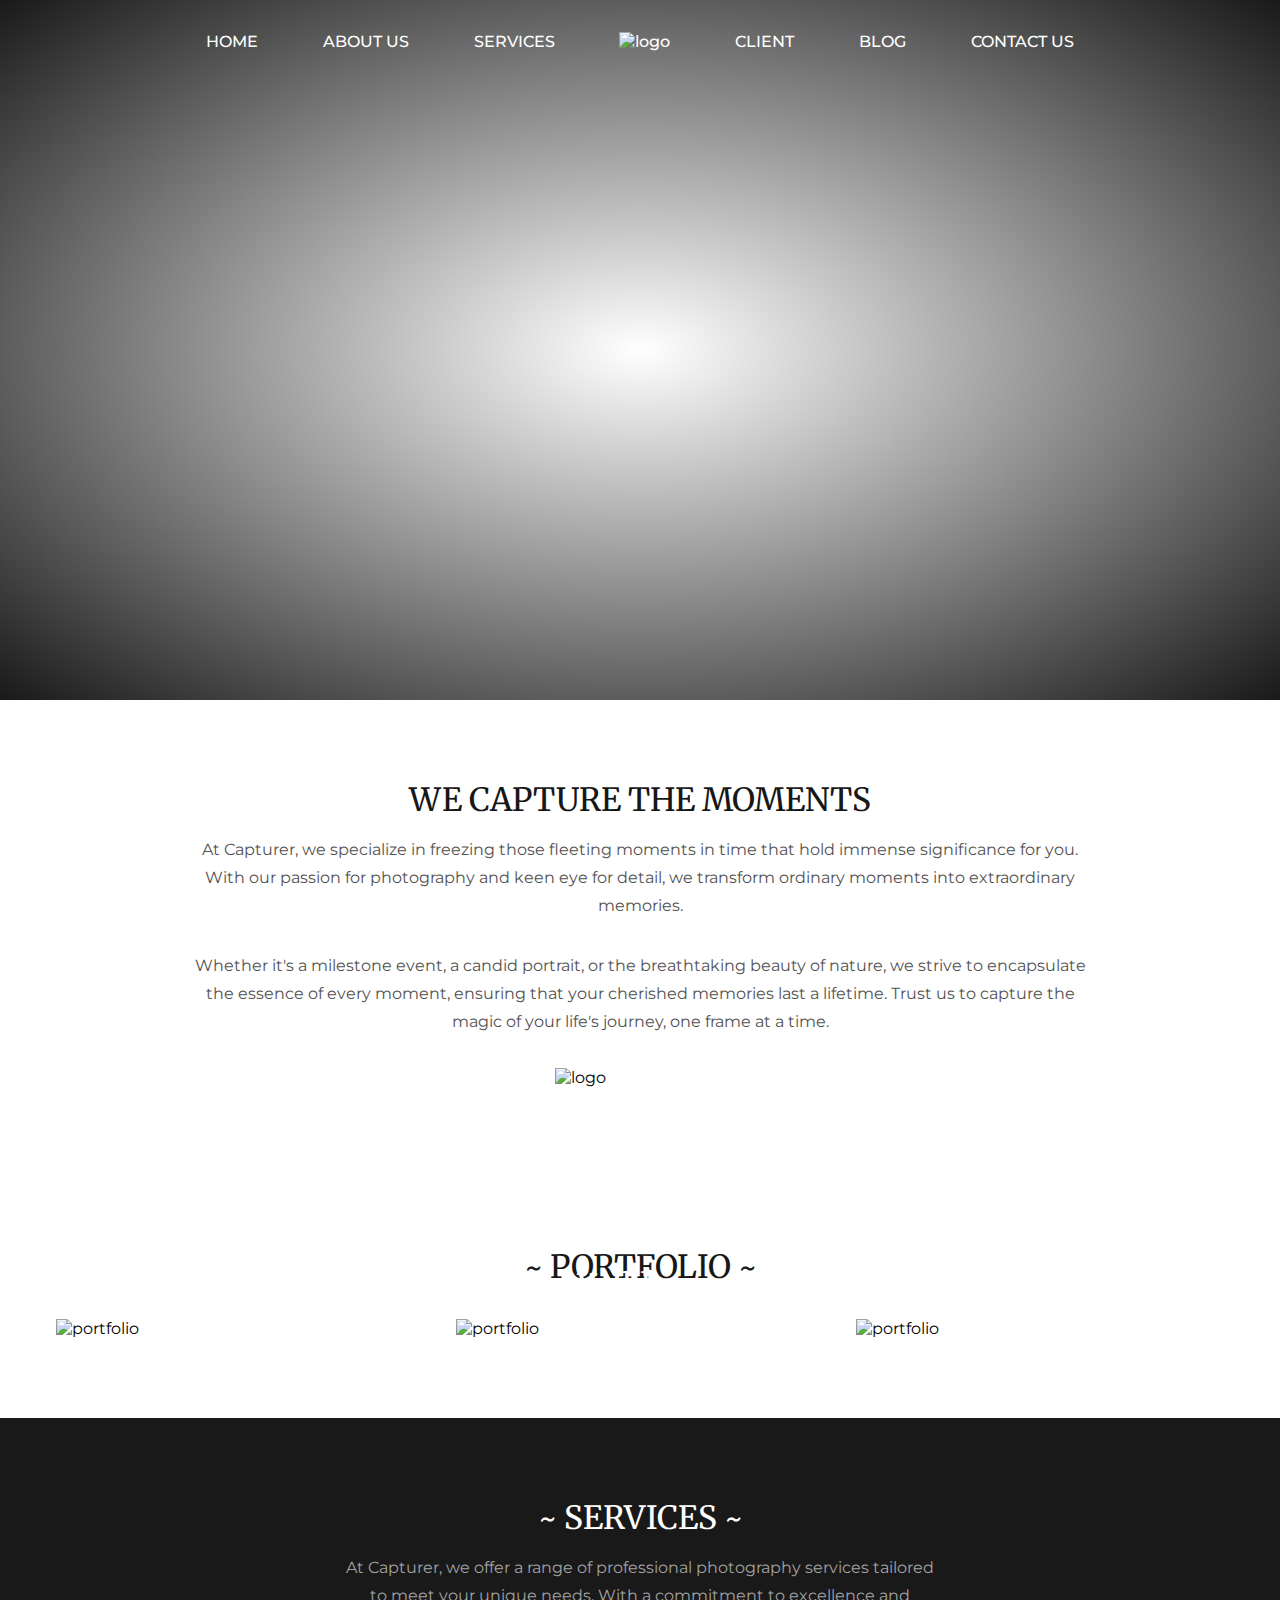
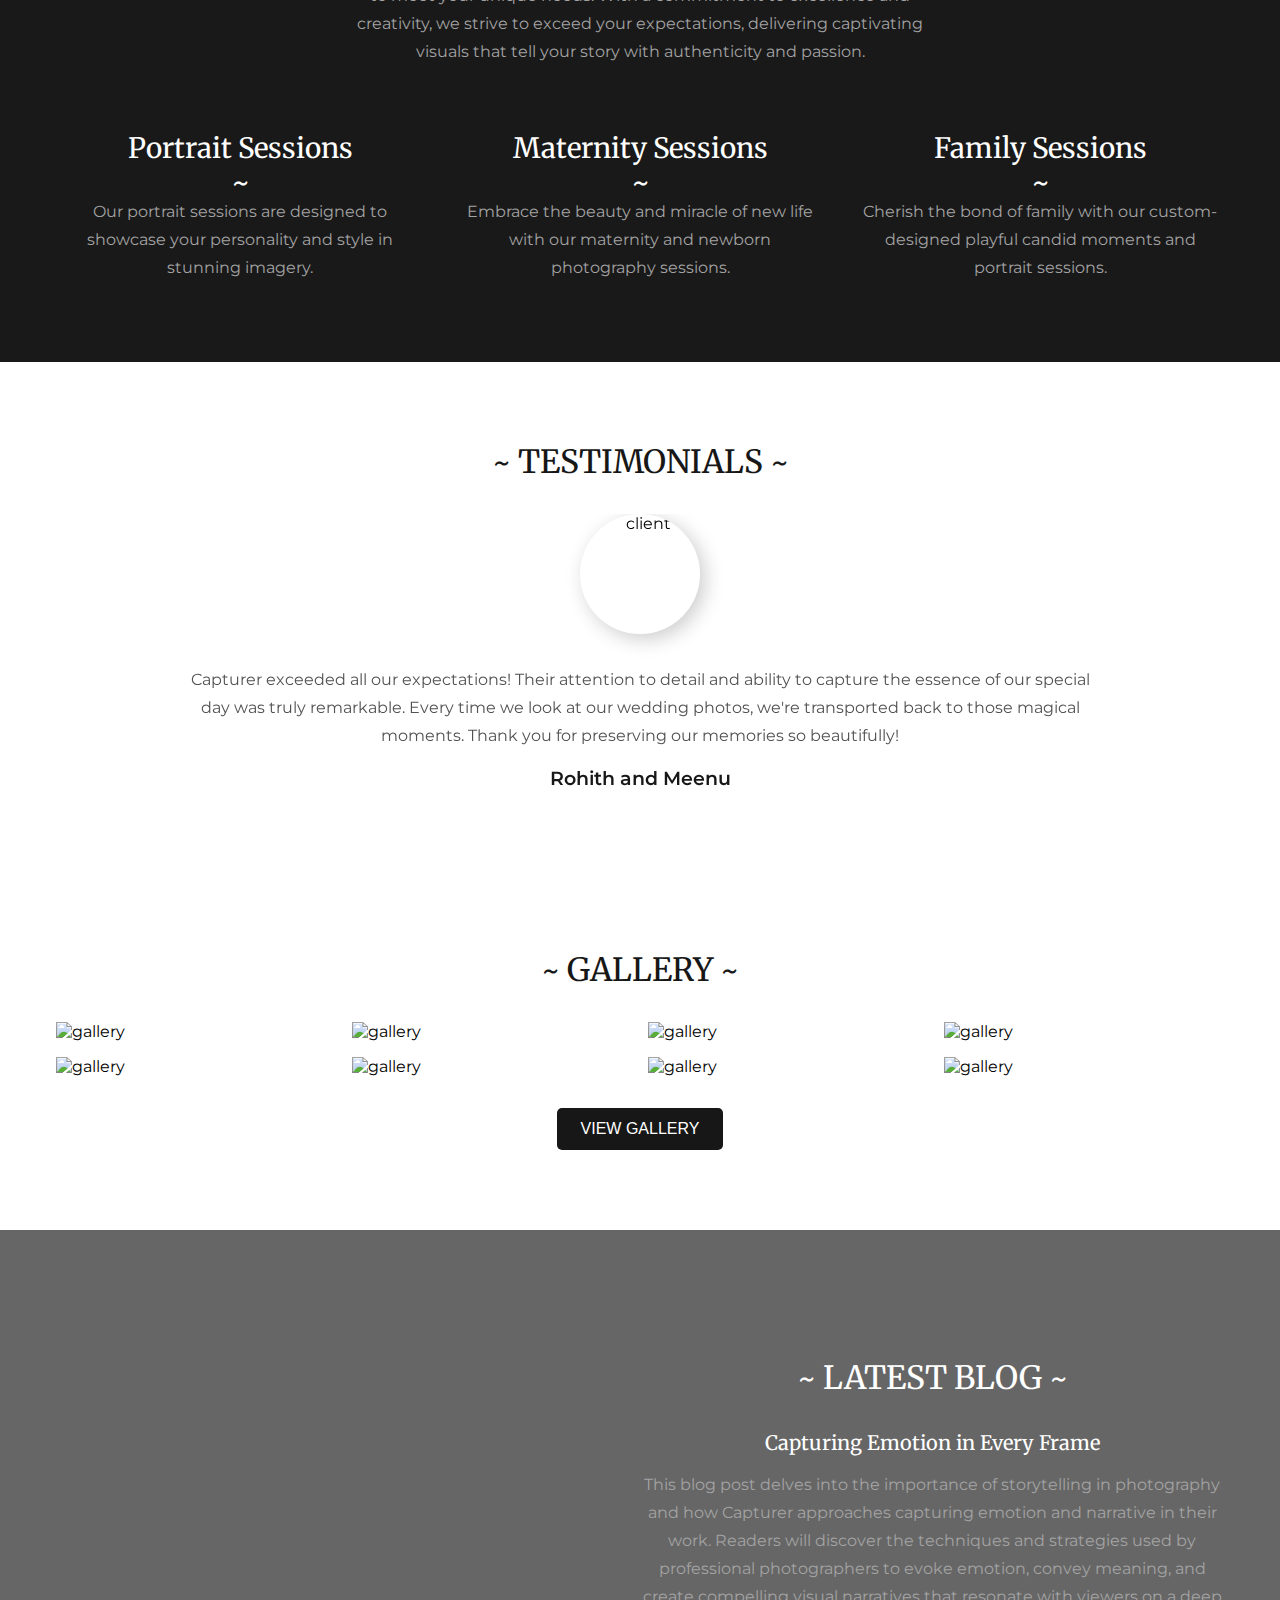
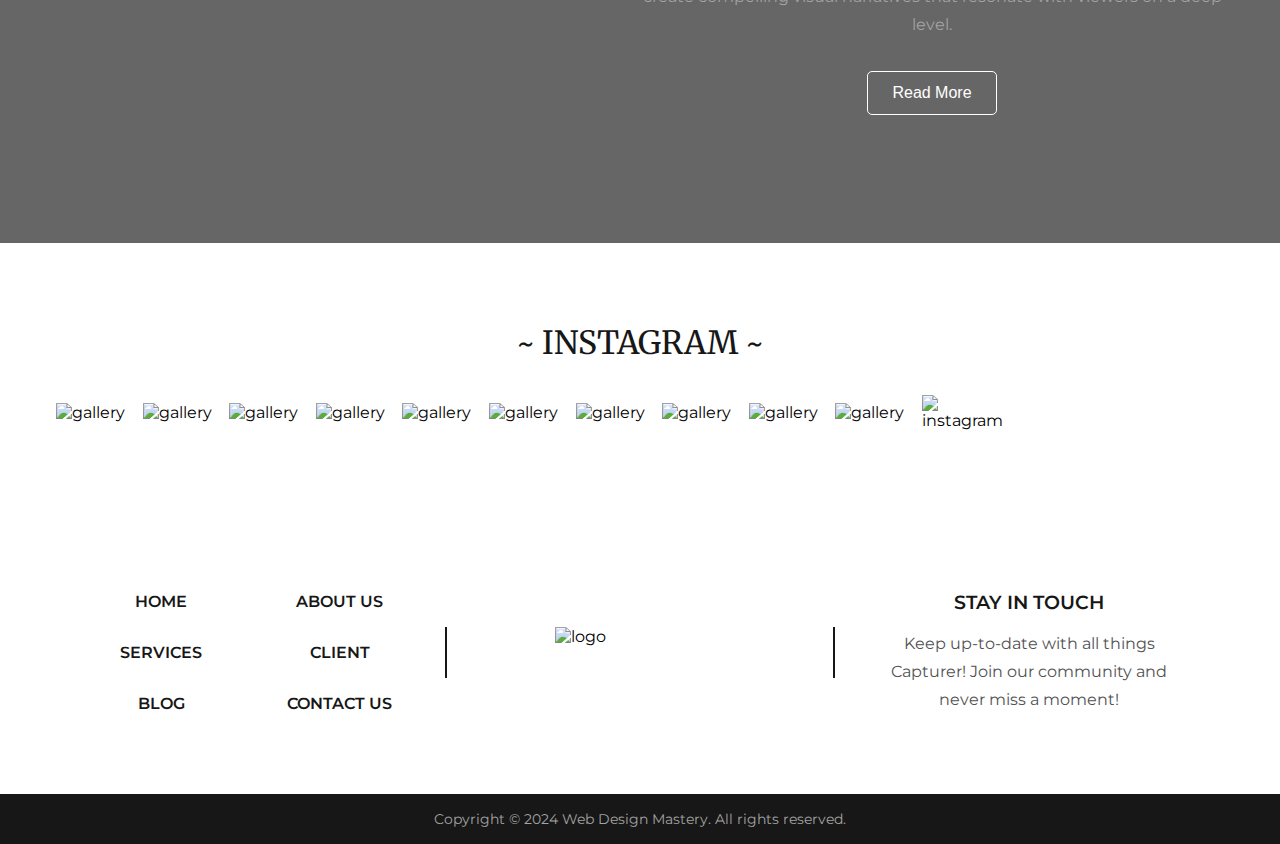
==== index.html @ 78146405 "Add files via upload" ====
<!DOCTYPE html>
<html lang="en">
  <head>
    <meta charset="UTF-8" />
    <meta name="viewport" content="width=device-width, initial-scale=1.0" />
    <link
      href="https://cdn.jsdelivr.net/npm/remixicon@4.1.0/fonts/remixicon.css"
      rel="stylesheet"
    />
    <link
      rel="stylesheet"
      href="https://cdn.jsdelivr.net/npm/swiper@11/swiper-bundle.min.css"
    />
    <link rel="stylesheet" href="style.css" />
    <title>Web Design Mastery | Capturer</title>
  </head>
  <body>
    <header class="header" id="home">
      <nav>
        <div class="nav__header">
          <div class="nav__logo">
            <a href="#">
              <img src="assets/logo1.png" alt="logo" />
            </a>
          </div>
          <div class="nav__menu__btn" id="menu-btn">
            <i class="ri-menu-line"></i>
          </div>
        </div>
        <ul class="nav__links" id="nav-links">
          <li><a href="#home">HOME</a></li>
          <li><a href="about.html">ABOUT US</a></li>
          <li><a href="#service">SERVICES</a></li>
          <li class="nav__logo">
            <a href="#">
              <img src="assets/logo1.png" alt="logo" />
            </a>
          </li>
          <li><a href="#client">CLIENT</a></li>
          <li><a href="#blog">BLOG</a></li>
          <li><a href="#contact">CONTACT US</a></li>
        </ul>
      </nav>
    </header>

    <div class="section__container about__container" id="about">
      <h2 class="section__header">WE CAPTURE THE MOMENTS</h2>
      <p class="section__description">
        At Capturer, we specialize in freezing those fleeting moments in time
        that hold immense significance for you. With our passion for photography
        and keen eye for detail, we transform ordinary moments into
        extraordinary memories.
      </p>
      <p class="section__description">
        Whether it's a milestone event, a candid portrait, or the breathtaking
        beauty of nature, we strive to encapsulate the essence of every moment,
        ensuring that your cherished memories last a lifetime. Trust us to
        capture the magic of your life's journey, one frame at a time.
      </p>
      <img src="assets/logo1.png" alt="logo" />
    </div>
    <div class="section__container portfolio__container">
      <h2 class="section__header">~ PORTFOLIO ~</h2>
      <div class="portfolio__grid">
        <div class="portfolio__card">
          <img src="assets/portfolio-1.jpg" alt="portfolio" />
          <div class="portfolio__content">
            <button class="btn">VIEW PPORTFOLIO</button>
          </div>
        </div>
        <div class="portfolio__card">
          <img src="assets/portfolio-2.jpg" alt="portfolio" />
          <div class="portfolio__content">
            <button class="btn">VIEW PPORTFOLIO</button>
          </div>
        </div>
        <div class="portfolio__card">
          <img src="assets/portfolio-3.jpg" alt="portfolio" />
          <div class="portfolio__content">
            <button class="btn">VIEW PPORTFOLIO</button>
          </div>
        </div>
      </div>
    </div>

    <section class="service" id="service">
      <div class="section__container service__container">
        <h2 class="section__header">~ SERVICES ~</h2>
        <p class="section__description">
          At Capturer, we offer a range of professional photography services
          tailored to meet your unique needs. With a commitment to excellence
          and creativity, we strive to exceed your expectations, delivering
          captivating visuals that tell your story with authenticity and
          passion.
        </p>
        <div class="service__grid">
          <div class="service__card">
            <h4>Portrait Sessions</h4>
            <p>
              Our portrait sessions are designed to showcase your personality
              and style in stunning imagery.
            </p>
          </div>
          <div class="service__card">
            <h4>Maternity Sessions</h4>
            <p>
              Embrace the beauty and miracle of new life with our maternity and
              newborn photography sessions.
            </p>
          </div>
          <div class="service__card">
            <h4>Family Sessions</h4>
            <p>
              Cherish the bond of family with our custom-designed playful candid
              moments and portrait sessions.
            </p>
          </div>
        </div>
      </div>
    </section>

    <section class="section__container client__container" id="client">
      <h2 class="section__header">~ TESTIMONIALS ~</h2>
      <!-- Slider main container -->
      <div class="swiper">
        <!-- Additional required wrapper -->
        <div class="swiper-wrapper">
          <!-- Slides -->
          <div class="swiper-slide">
            <div class="client__card">
              <img src="assets/pho25.jpeg" alt="client" style="height: 120px;"/>
              <p>
                Capturer exceeded all our expectations! Their attention to
                detail and ability to capture the essence of our special day was
                truly remarkable. Every time we look at our wedding photos,
                we're transported back to those magical moments. Thank you for
                preserving our memories so beautifully!
              </p>
              <h4>Rohith and Meenu</h4>
            </div>
          </div>
          <div class="swiper-slide">
            <div class="client__card">
              <img src="assets/client-2.jpg" alt="client" />
              <p>
                We couldn't be happier with our family portrait session with
                Capturer. They made us feel relaxed and comfortable throughout
                the entire shoot, resulting in natural and candid photos that
                perfectly reflect our family dynamic. These images will be
                cherished for years to come!
              </p>
              <h4>The Johnson Family</h4>
            </div>
          </div>
          <div class="swiper-slide">
            <div class="client__card">
              <img src="assets/client-3.jpg" alt="client" />
              <p>
                Capturer's maternity and newborn sessions captured the most
                precious moments of our lives with such tenderness and care.
                From the anticipation of pregnancy to the joy of welcoming our
                little one, every photo tells a story that we'll cherish
                forever. Thank you for creating beautiful memories for our
                family!
              </p>
              <h4>Emily and David</h4>
            </div>
          </div>
        </div>
        <!-- If we need pagination -->
        <div class="swiper-pagination"></div>
      </div>
    </section>

    <section class="section__container gallery__container">
      <h2 class="section__header">~ GALLERY ~</h2>
      <div class="gallery__grid">
        <img src="assets/pho2.jpeg" alt="gallery" />
        <img src="assets/pho32.jpeg" alt="gallery" />
        <img src="assets/pho1.jfif" alt="gallery" />
        <img src="assets/pho33.jpeg " alt="gallery" />
        <img src="assets/pho5.jpeg" alt="gallery" />
        <img src="assets/pho34.jpeg" alt="gallery" />
        <img src="assets/pho29.jpeg" alt="gallery" />
        <img src="assets/pho35.jpeg" alt="gallery" />
      </div>
      <div class="gallery__btn">
        <button class="btn">VIEW GALLERY</button>
      </div>
    </section>

    <section class="blog" id="blog">
      <div class="section__container blog__container">
        <div class="blog__content">
          <h2 class="section__header">~ LATEST BLOG ~</h2>
          <h4>Capturing Emotion in Every Frame</h4>
          <p>
            This blog post delves into the importance of storytelling in
            photography and how Capturer approaches capturing emotion and
            narrative in their work. Readers will discover the techniques and
            strategies used by professional photographers to evoke emotion,
            convey meaning, and create compelling visual narratives that
            resonate with viewers on a deep level.
          </p>
          <div class="blog__btn">
            <button class="btn">Read More</button>
          </div>
        </div>
      </div>
    </section>

    <section class="section__container instagram__container">
      <h2 class="section__header">~ INSTAGRAM ~</h2>
      <div class="instagram__flex">
        <img src="assets/pho28.jpeg" alt="gallery" />
        <img src="assets/pho3.jpeg" alt="gallery" />
        <img src="assets/pho4.jpeg" alt="gallery" />
        <img src="assets/pho24.jpeg" alt="gallery" />
        <img src="assets/pho27.jpeg" alt="gallery" />
        <img src="assets/pho14.jpeg" alt="gallery" />
        <img src="assets/pho31.jpeg" alt="gallery" />
        <img src="assets/pho23.jpeg" alt="gallery" />
        <img src="assets/pho17.jpeg" alt="gallery" />
        <img src="assets/pho22.jpeg" alt="gallery" />
        <img src="assets/pho13.jpeg" alt="instagram" />
      </div>
    </section>

    <footer id="contact">
      <div class="section__container footer__container">
        <div class="footer__col">
          <img src="assets/logo1.png" alt="logo" />
          <div class="footer__socials">
            <a href="#"><i class="ri-facebook-fill"></i></a>
            <a href="#"><i class="ri-instagram-line"></i></a>
            <a href="#"><i class="ri-twitter-fill"></i></a>
            <a href="#"><i class="ri-youtube-fill"></i></a>
            <a href="#"><i class="ri-pinterest-line"></i></a>
          </div>
        </div>
        <div class="footer__col">
          <ul class="footer__links">
            <li><a href="#home">HOME</a></li>
            <li><a href="#about">ABOUT US</a></li>
            <li><a href="#service">SERVICES</a></li>
            <li><a href="#client">CLIENT</a></li>
            <li><a href="#blog">BLOG</a></li>
            <li><a href="#contact">CONTACT US</a></li>
          </ul>
        </div>
        <div class="footer__col">
          <h4>STAY IN TOUCH</h4>
          <p>
            Keep up-to-date with all things Capturer! Join our community and
            never miss a moment!
          </p>
        </div>
      </div>
      <div class="footer__bar">
        Copyright © 2024 Web Design Mastery. All rights reserved.
      </div>
    </footer>

    <script src="https://unpkg.com/scrollreveal"></script>
    <script src="https://cdn.jsdelivr.net/npm/swiper@11/swiper-bundle.min.js"></script>
    <script src="main.js"></script>
  </body>
</html>
---- style.css ----
@import url("https://fonts.googleapis.com/css2?family=Merriweather:ital,wght@0,300;0,400;0,700;0,900;1,300;1,400;1,700;1,900&family=Montserrat:ital,wght@0,100..900;1,100..900&display=swap");

:root {
  --text-dark: #171717;
  --text-light: #525252;
  --extra-light: #a3a3a3;
  --white: #ffffff;
  --max-width: 1200px;
  --header-font: "Merriweather", serif;
}

* {
  padding: 0;
  margin: 0;
  box-sizing: border-box;
}

.section__container {
  max-width: var(--max-width);
  margin: auto;
  padding: 5rem 1rem;
}

.section__header {
  margin-bottom: 1rem;
  font-size: 2rem;
  font-weight: 400;
  font-family: var(--header-font);
  color: var(--text-dark);
  text-align: center;
}

.section__description {
  color: var(--text-light);
  line-height: 1.75rem;
  text-align: center;
}

.btn {
  padding: 0.75rem 1.5rem;
  outline: none;
  border: none;
  font-size: 1rem;
  font-weight: 500;
  color: var(--white);
  background-color: var(--text-dark);
  border-radius: 5px;
  transition: 0.3s;
  cursor: pointer;
}

.btn:hover {
  background-color: var(--text-light);
}

img {
  display: flex;
  width: 100%;
}

a {
  text-decoration: none;
  transition: 0.3s;
}

html,
body {
  scroll-behavior: smooth;
}

body {
  font-family: "Montserrat", sans-serif;
}

.header {
  min-height: 600px;
  background-image: radial-gradient(rgba(255, 255, 255, 0), rgba(0, 0, 0, 0.9)),
    url("assets/pho9.jpeg");
  background-position: center center;
  background-size: cover;
  background-repeat: no-repeat;
}

nav {
  position: fixed;
  isolation: isolate;
  top: 0;
  width: 100%;
  max-width: var(--max-width);
  margin: auto;
  z-index: 9;
}

.nav__header {
  padding: 1rem;
  display: flex;
  align-items: center;
  justify-content: space-between;
  gap: 1rem;
  background-color: var(--text-dark);
}

.nav__logo img {
  max-width: 70px;
}

.nav__menu__btn {
  font-size: 1.5rem;
  color: var(--white);
  cursor: pointer;
}

.nav__links {
  list-style: none;
  position: absolute;
  width: 100%;
  padding: 2rem;
  display: flex;
  align-items: center;
  flex-direction: column;
  gap: 2rem;
  background-color: var(--text-dark);
  transform: translateY(-100%);
  transition: 0.5s;
  z-index: -1;
}

.nav__links.open {
  transform: translateY(0);
}

.nav__links .nav__logo {
  display: none;
}

.nav__links a {
  padding-bottom: 5px;
  font-weight: 500;
  color: var(--white);
  border-bottom: 2px solid transparent;
}

.nav__links a:hover {
  border-color: var(--white);
}

.about__container .section__description {
  max-width: 900px;
  margin-inline: auto;
  margin-bottom: 2rem;
}

.about__container img {
  max-width: 170px;
  margin-inline: auto;
}

.portfolio__grid {
  margin-top: 2rem;
  display: grid;
  gap: 1rem;
}

.portfolio__card {
  position: relative;
  isolation: isolate;
}

.portfolio__card::after {
  position: absolute;
  bottom: 2rem;
  left: 50%;
  transform: translateX(-50%);
  font-size: 2rem;
  font-family: var(--header-font);
  color: var(--white);
}

.portfolio__card:nth-child(1)::after {
  content: "Portraits";
}

.portfolio__card:nth-child(2)::after {
  content: "Weddings";
}

.portfolio__card:nth-child(3)::after {
  content: "Fashions";
}

.portfolio__content {
  position: absolute;
  top: 0;
  left: 0;
  height: 100%;
  width: 100%;
  display: flex;
  align-items: center;
  justify-content: center;
  background-color: rgba(0, 0, 0, 0.5);
  opacity: 0;
  transition: 0.3s;
  z-index: 1;
}

.portfolio__card:hover .portfolio__content {
  opacity: 1;
}

.service {
  background-image: linear-gradient(rgba(0, 0, 0, 0.9), rgba(0, 0, 0, 0.9)),
    url("assets/service.jpg");
  background-position: center center;
  background-size: cover;
  background-repeat: no-repeat;
}

.service__container .section__header {
  color: var(--white);
}

.service__container .section__description {
  max-width: 600px;
  margin-inline: auto;
  color: var(--extra-light);
}

.service__grid {
  margin-top: 4rem;
  display: grid;
  gap: 2rem;
}

.service__card {
  text-align: center;
}

.service__card h4 {
  position: relative;
  isolation: isolate;
  margin-bottom: 1rem;
  padding-bottom: 1rem;
  font-size: 1.75rem;
  font-weight: 400;
  font-family: var(--header-font);
  color: var(--white);
}

.service__card h4::after {
  position: absolute;
  content: "~";
  bottom: 0;
  left: 50%;
  transform: translateX(-50%);
  font-size: 2rem;
  line-height: 0;
}

.service__card p {
  color: var(--extra-light);
  line-height: 1.75rem;
}

.client__container {
  padding-bottom: 2rem;
}

.swiper {
  margin-top: 2rem;
  padding-bottom: 3rem;
  width: 100%;
}

.client__card {
  max-width: 900px;
  margin-inline: auto;
  text-align: center;
}

.client__card img {
  max-width: 120px;
  margin-inline: auto;
  margin-bottom: 2rem;
  border-radius: 100%;
  box-shadow: 5px 5px 20px rgba(0, 0, 0, 0.2);
}

.client__card p {
  margin-bottom: 1rem;
  color: var(--text-light);
  line-height: 1.75rem;
}

.client__card h4 {
  font-size: 1.2rem;
  font-weight: 600;
  color: var(--text-dark);
}

.swiper-pagination-bullet-active {
  background-color: var(--text-dark);
}

.gallery__grid {
  margin-block: 2rem;
  display: grid;
  gap: 1rem;
  grid-template-columns: repeat(2, 1fr);
}

.gallery__grid img {
  transition: 0.3s;
}

.gallery__grid:hover img:not(:hover) {
  opacity: 0.5;
}

.gallery__btn {
  text-align: center;
}

.blog {
  background-image: linear-gradient(rgba(0, 0, 0, 0.6), rgba(0, 0, 0, 0.6)),
    url("assets/pho25.jpeg");
  background-size: cover;
  background-position: center center;
  background-repeat: no-repeat;
}

.blog__container {
  padding-block: 8rem;
  display: grid;
}

.blog__content {
  text-align: center;
}

.blog__content .section__header {
  margin-bottom: 2rem;
  color: var(--white);
}

.blog__content h4 {
  margin-bottom: 1rem;
  font-size: 1.25rem;
  font-weight: 400;
  font-family: var(--header-font);
  color: var(--white);
}

.blog__content p {
  margin-bottom: 2rem;
  line-height: 1.75rem;
  color: var(--extra-light);
}

.blog__content .btn {
  background-color: transparent;
  border: 1px solid var(--white);
}

.instagram__container {
  overflow: hidden;
}

.instagram__flex {
  margin-top: 2rem;
  width: max-content;
  display: flex;
  align-items: center;
  gap: 1rem;

  animation: scroll 45s linear infinite;
}

.instagram__flex img {
  max-width: 135px;
}

@keyframes scroll {
  to {
    transform: translateX(calc(-50% - 0.5rem));
  }
}

.footer__container {
  display: grid;
  gap: 4rem 0;
  align-items: center;
}

.footer__col {
  padding-inline: 2rem;
}

.footer__container img {
  max-width: 170px;
  margin-inline: auto;
  margin-bottom: 2rem;
}

.footer__socials {
  display: flex;
  align-items: center;
  justify-content: center;
  gap: 1rem;
  flex-wrap: wrap;
}

.footer__socials a {
  font-size: 1.5rem;
  color: var(--text-dark);
}

.footer__socials a:hover {
  color: var(--text-light);
}

.footer__links {
  list-style: none;
  display: grid;
  grid-template-columns: repeat(2, 1fr);
  gap: 2rem;
}

.footer__links a {
  display: block;
  font-weight: 600;
  color: var(--text-dark);
  text-align: center;
}

.footer__links a:hover {
  color: var(--text-light);
}

.footer__col h4 {
  margin-bottom: 1rem;
  font-size: 1.2rem;
  font-weight: 600;
  color: var(--text-dark);
  text-align: center;
}

.footer__col p {
  color: var(--text-light);
  line-height: 1.75rem;
  text-align: center;
}

.footer__bar {
  padding: 1rem;
  font-size: 0.9rem;
  color: var(--extra-light);
  background-color: var(--text-dark);
  text-align: center;
}

@media (width > 540px) {
  .portfolio__grid {
    grid-template-columns: repeat(2, 1fr);
  }

  .service__grid {
    grid-template-columns: repeat(2, 1fr);
  }

  .gallery__grid {
    grid-template-columns: repeat(3, 1fr);
  }

  .footer__container {
    grid-template-columns: repeat(2, 1fr);
  }

  .footer__col:nth-child(1) {
    grid-area: 1/1/2/3;
  }

  .footer__col:nth-child(3) {
    border-left: 2px solid var(--text-dark);
  }
}

@media (width > 768px) {
  .header {
    min-height: 650px;
  }

  nav {
    padding: 2rem 1rem;
    position: static;
    max-width: 900px;
    display: flex;
    align-items: center;
    justify-content: space-between;
  }

  .nav__header {
    display: none;
  }

  .nav__links {
    padding: 0;
    width: 100%;
    position: static;
    transform: none;
    flex-direction: row;
    justify-content: space-between;
    background-color: transparent;
  }

  .nav__links .nav__logo {
    display: block;
  }

  .nav__links .nav__logo img {
    max-width: 150px;
  }

  .portfolio__grid {
    grid-template-columns: repeat(3, 1fr);
  }

  .service__grid {
    grid-template-columns: repeat(3, 1fr);
  }

  .gallery__grid {
    grid-template-columns: repeat(4, 1fr);
  }

  .blog__container {
    grid-template-columns: repeat(2, 1fr);
  }

  .blog__content {
    grid-column: 2/3;
  }

  .footer__container {
    grid-template-columns: repeat(3, 1fr);
  }

  .footer__col:nth-child(1) {
    grid-area: 1/2/2/3;
    border-left: 2px solid var(--text-dark);
    border-right: 2px solid var(--text-dark);
  }

  .footer__col:nth-child(3) {
    border: none;
  }
}

@media (width > 1024px) {
  .header {
    min-height: 700px;
  }

  .portfolio__grid {
    gap: 2rem;
  }
}
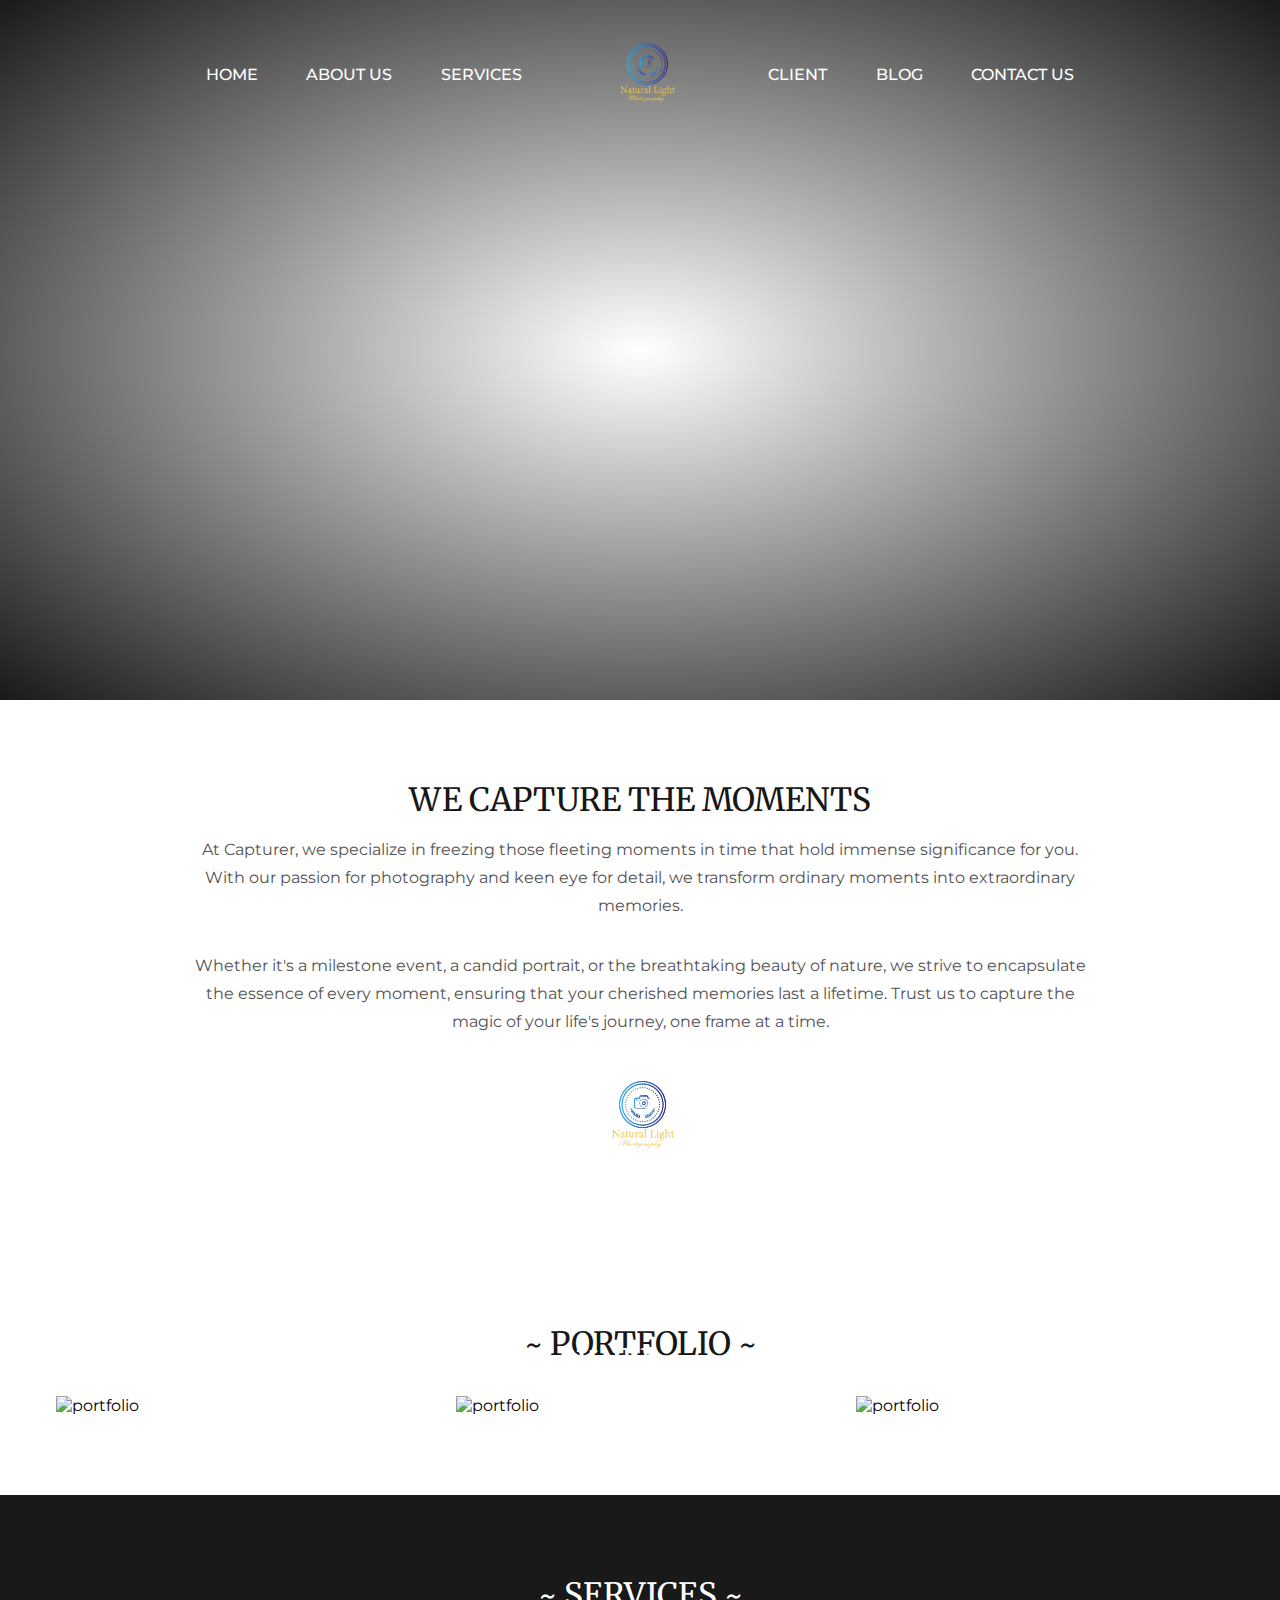
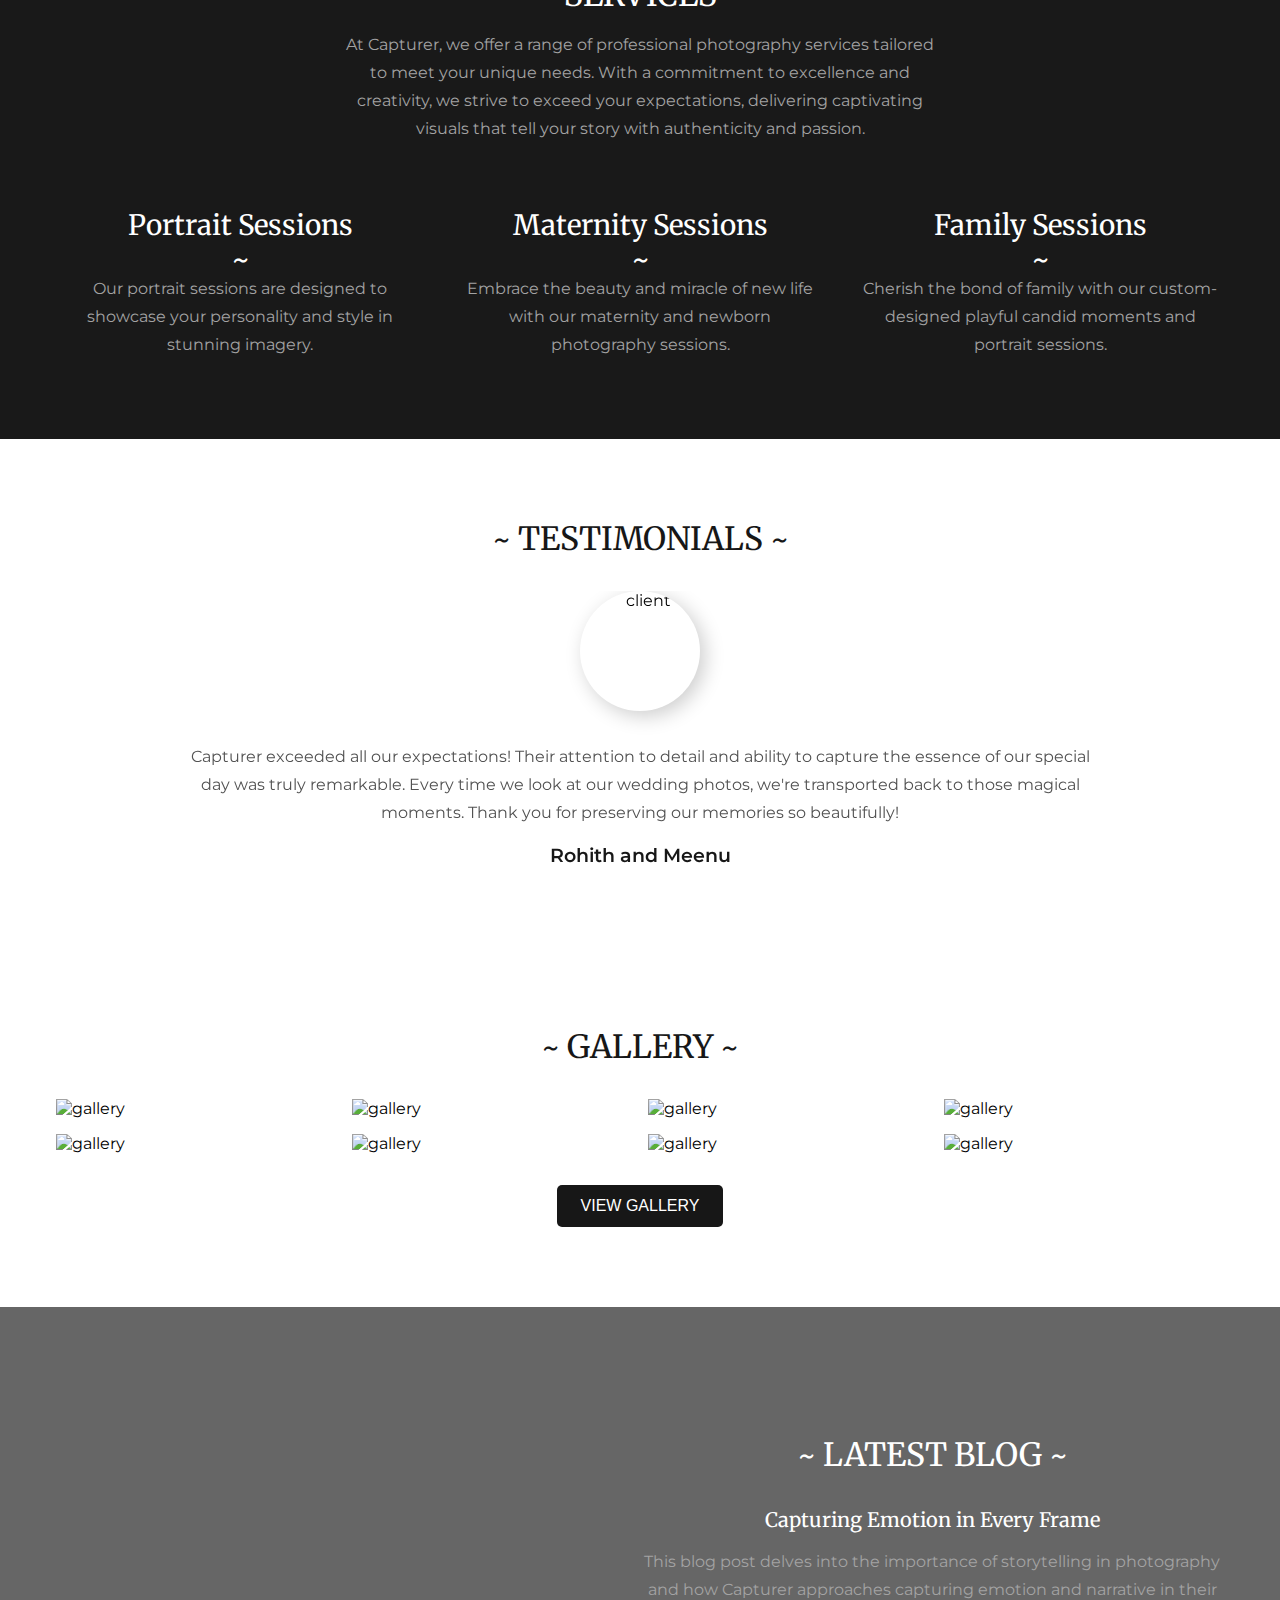
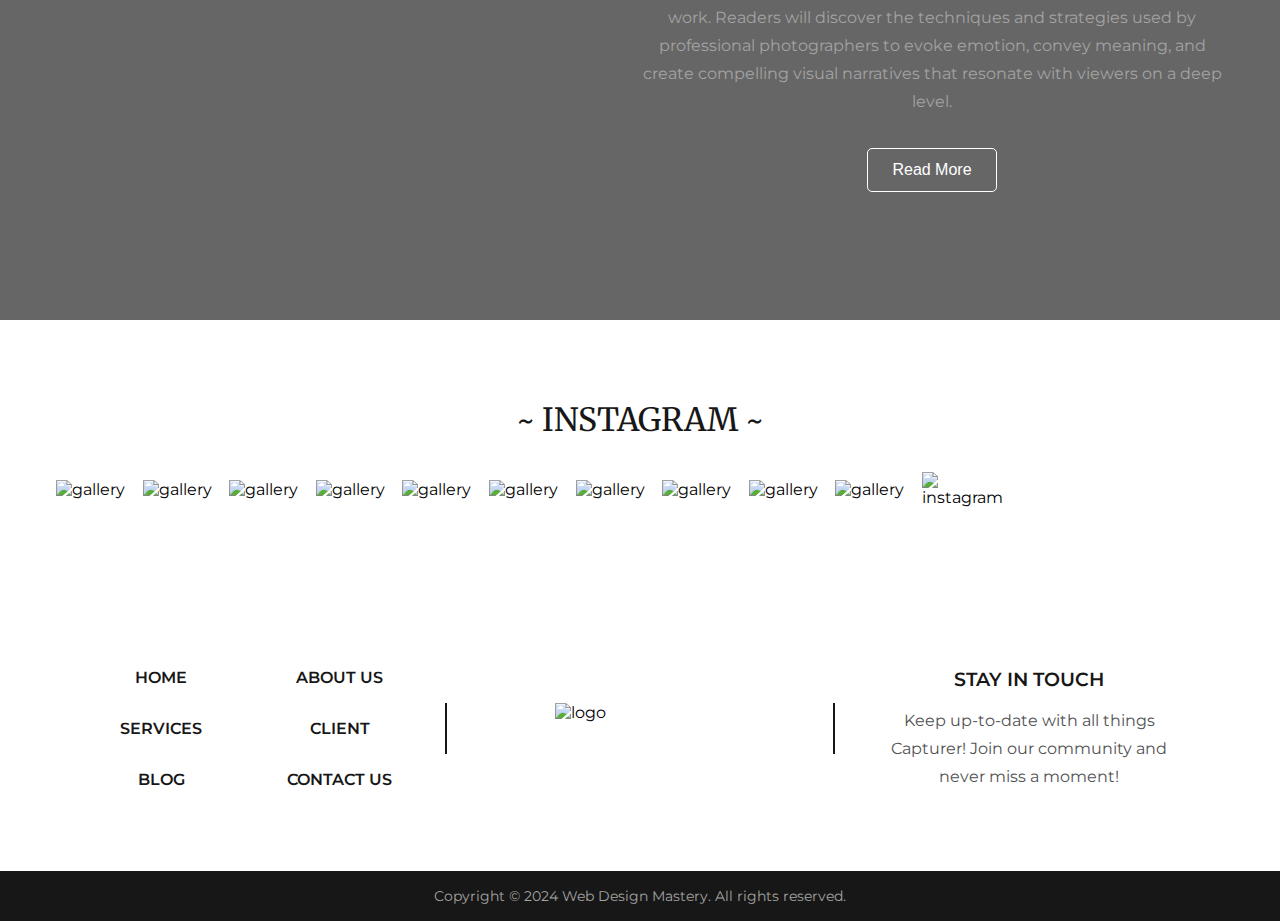
==== commit c12e63ad: "Update index.html" ====
--- a/index.html
+++ b/index.html
@@ -20,7 +20,7 @@
         <div class="nav__header">
           <div class="nav__logo">
             <a href="#">
-              <img src="assets/logo1.png" alt="logo" />
+              <img src="images/logo1.png" alt="logo" />
             </a>
           </div>
           <div class="nav__menu__btn" id="menu-btn">
@@ -33,7 +33,7 @@
           <li><a href="#service">SERVICES</a></li>
           <li class="nav__logo">
             <a href="#">
-              <img src="assets/logo1.png" alt="logo" />
+              <img src="images/logo1.png" alt="logo" />
             </a>
           </li>
           <li><a href="#client">CLIENT</a></li>
@@ -57,7 +57,7 @@
         ensuring that your cherished memories last a lifetime. Trust us to
         capture the magic of your life's journey, one frame at a time.
       </p>
-      <img src="assets/logo1.png" alt="logo" />
+      <img src="images/logo1.png" alt="logo" />
     </div>
     <div class="section__container portfolio__container">
       <h2 class="section__header">~ PORTFOLIO ~</h2>
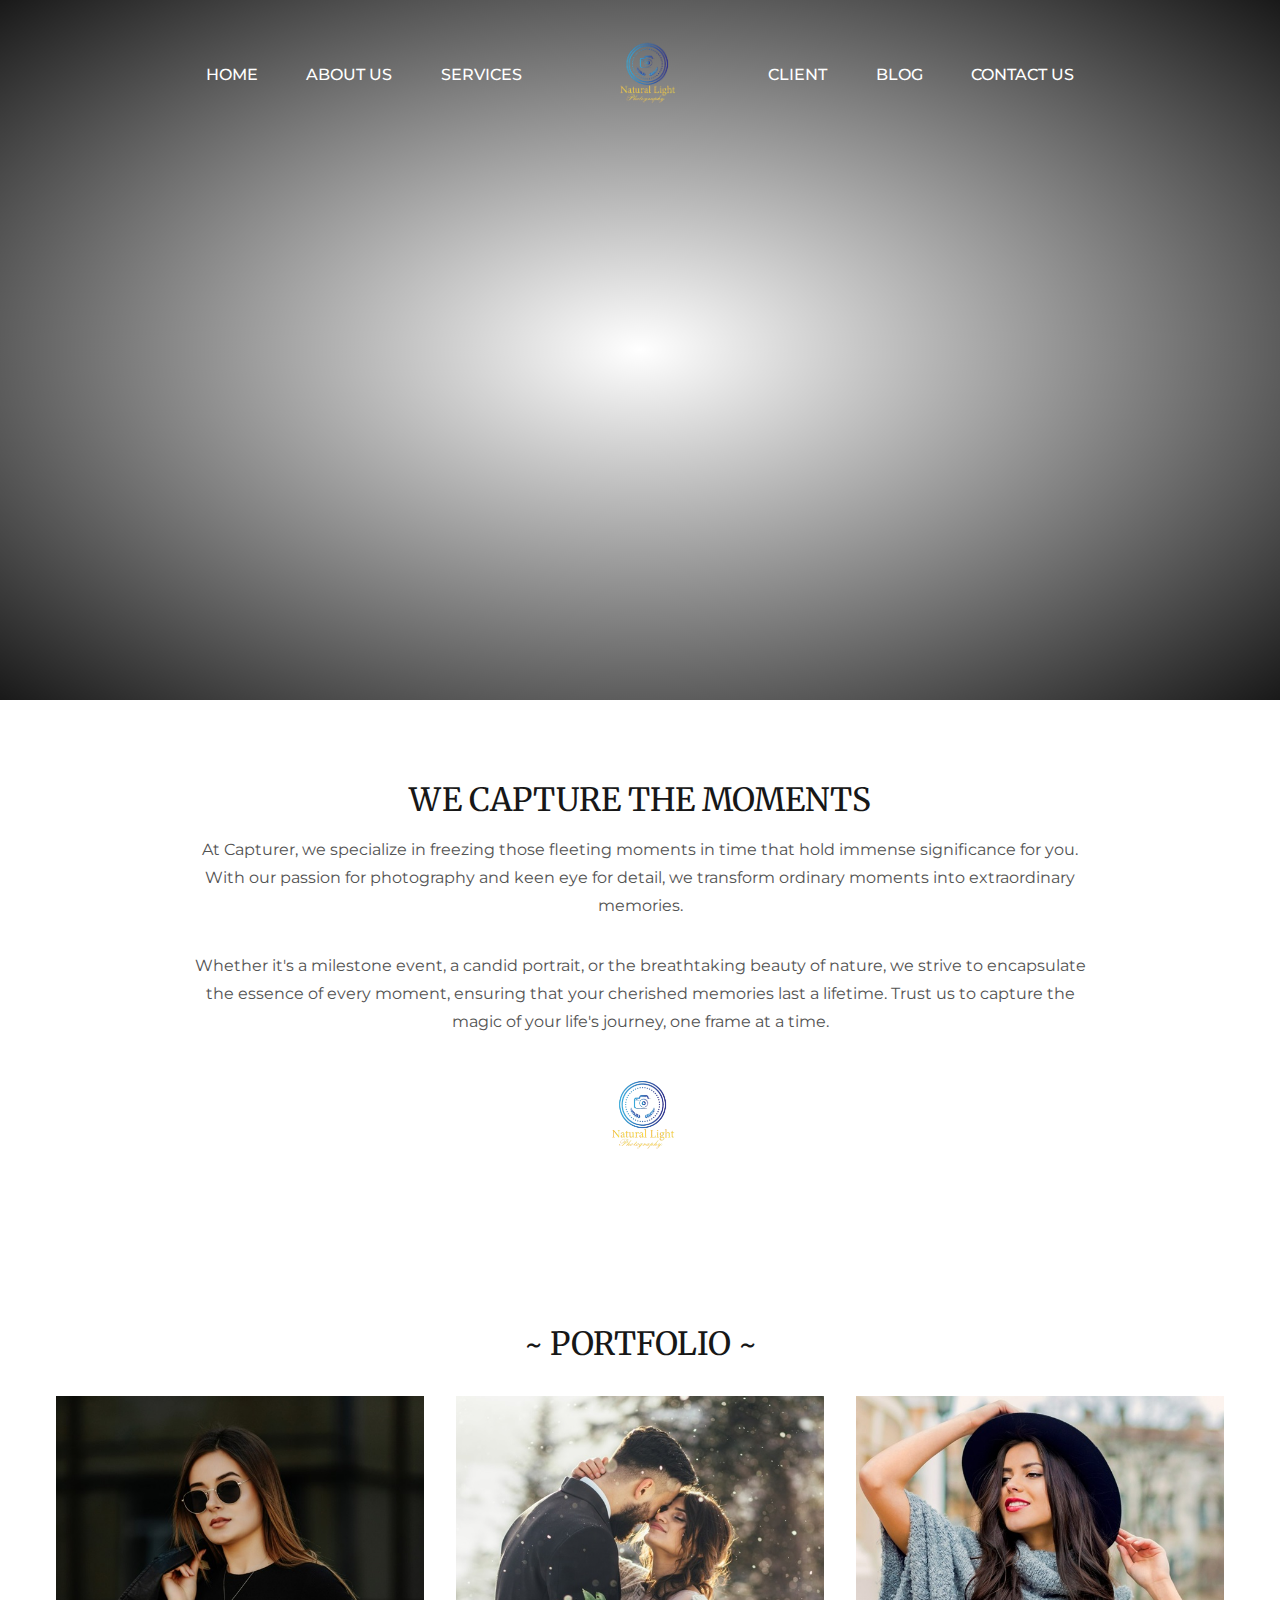
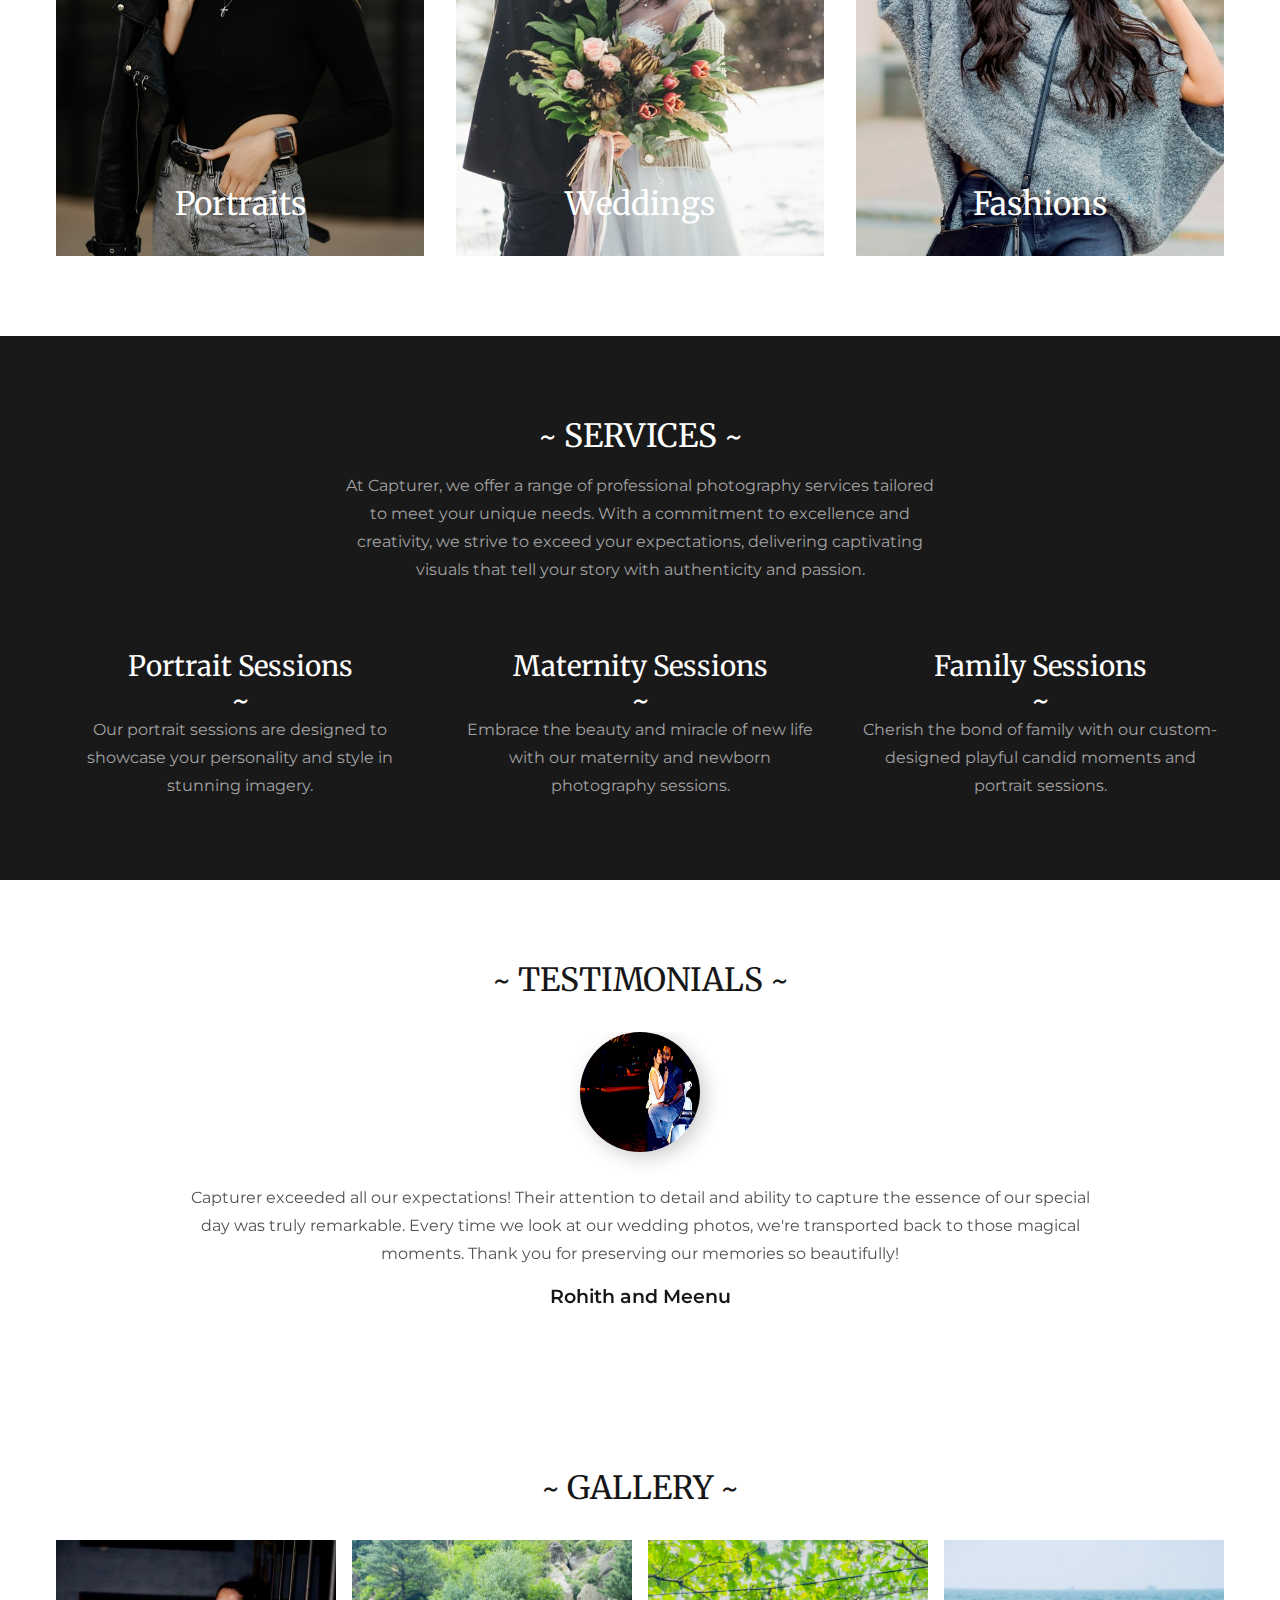
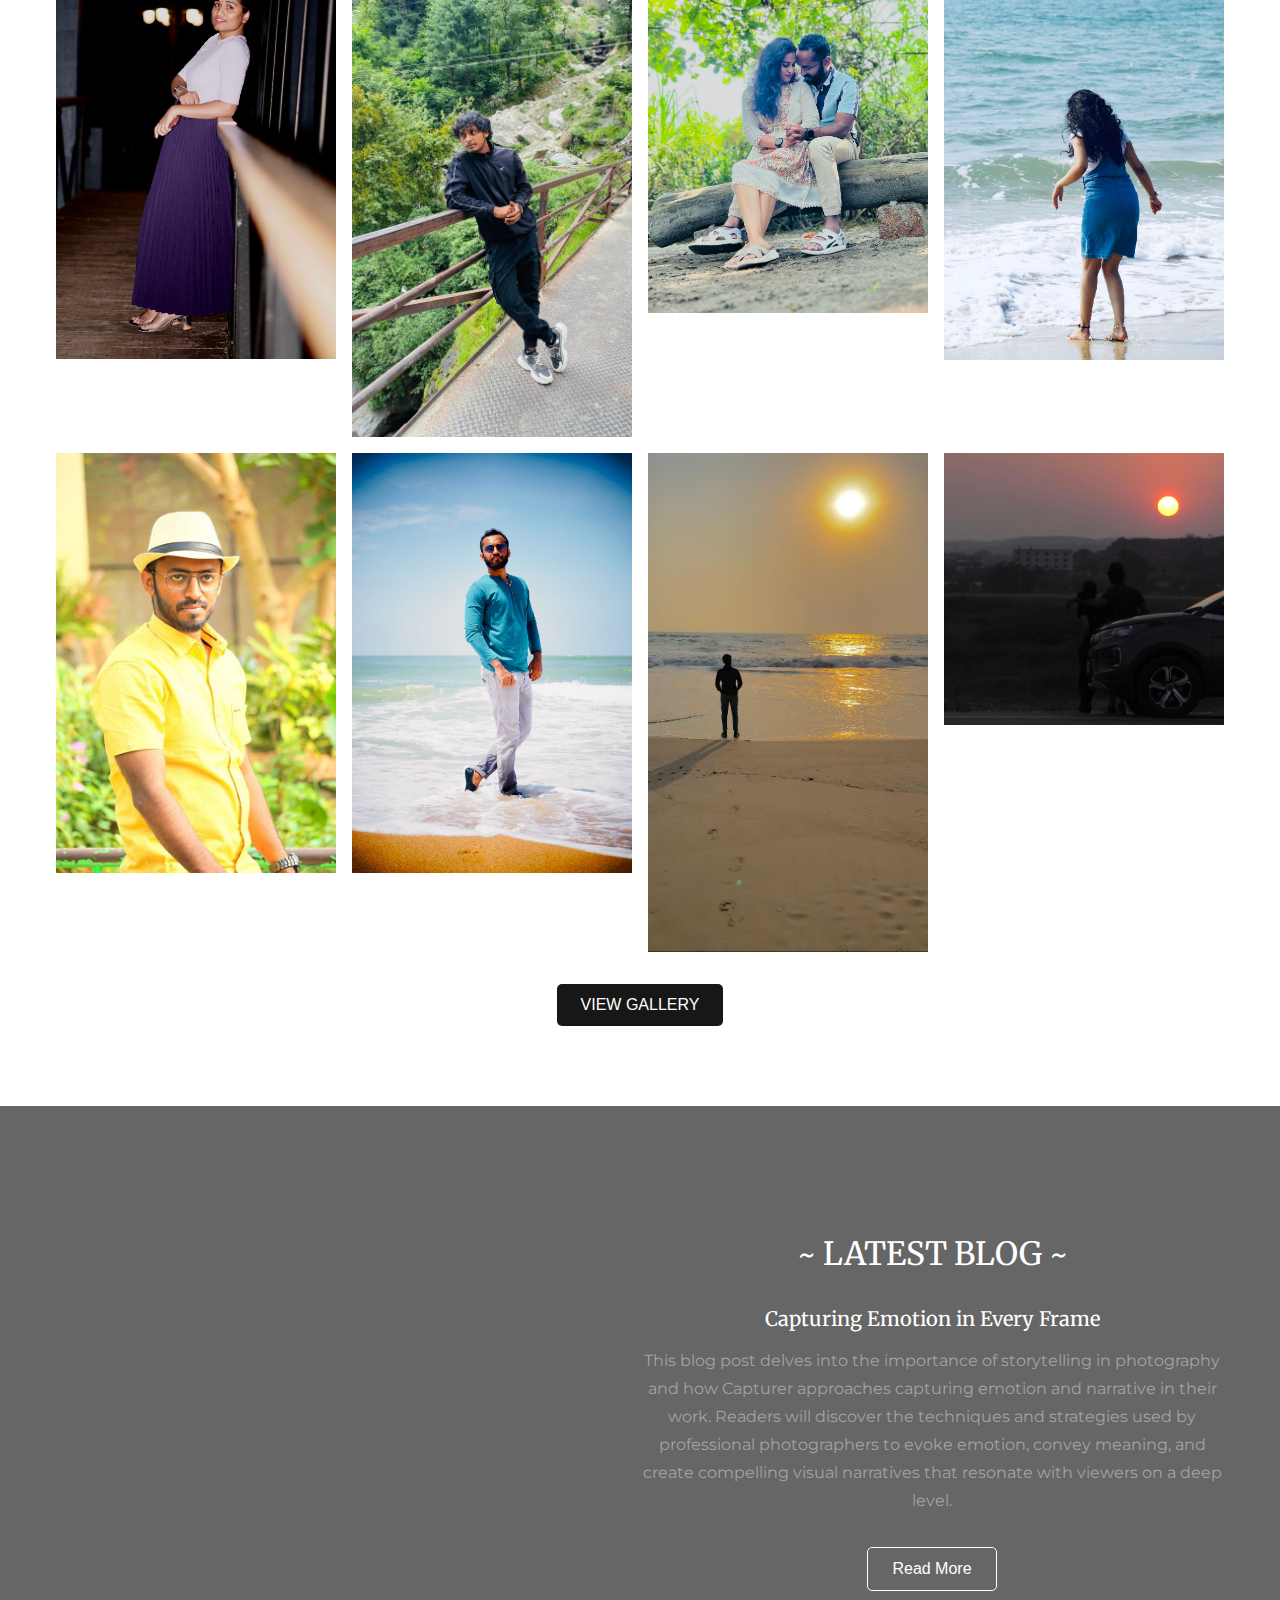
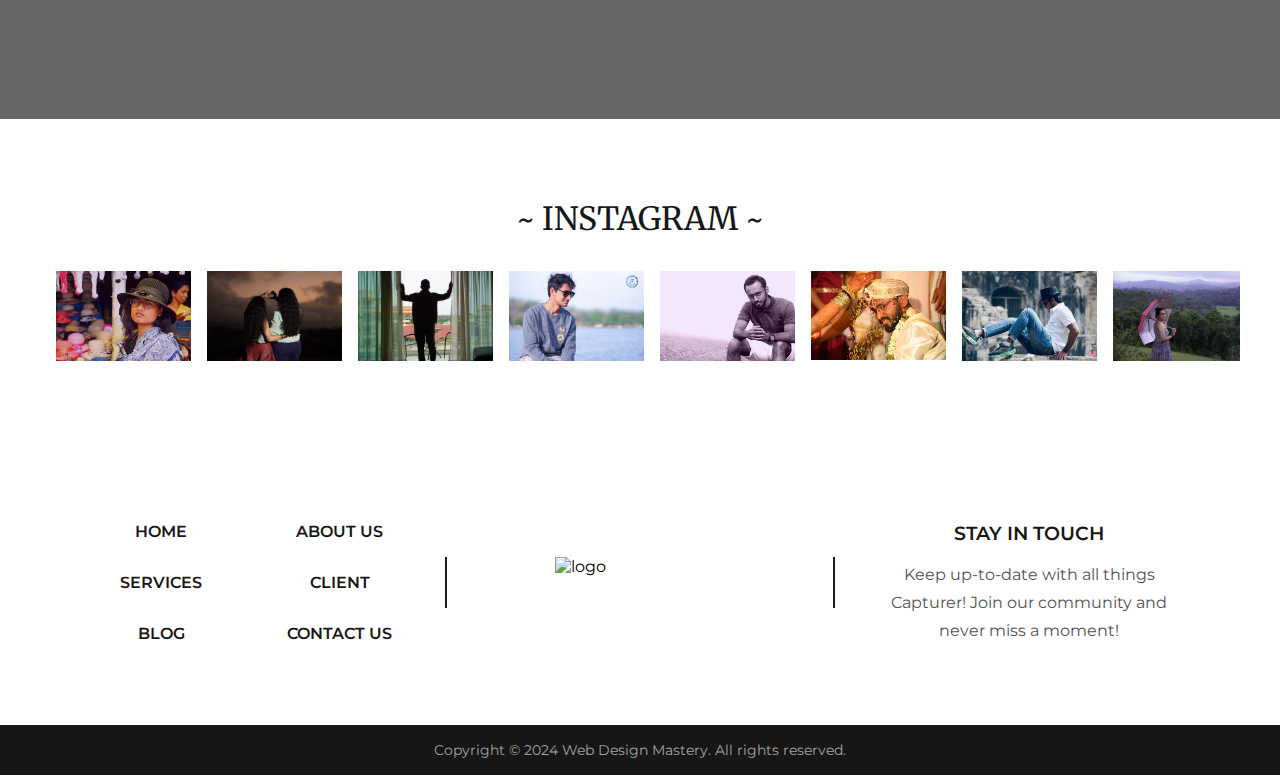
==== commit 3a33ae9f: "Update index.html" ====
--- a/index.html
+++ b/index.html
@@ -20,7 +20,7 @@
         <div class="nav__header">
           <div class="nav__logo">
             <a href="#">
-              <img src="images/logo1.png" alt="logo" />
+              <img src="logo1.png" alt="logo" />
             </a>
           </div>
           <div class="nav__menu__btn" id="menu-btn">
@@ -33,7 +33,7 @@
           <li><a href="#service">SERVICES</a></li>
           <li class="nav__logo">
             <a href="#">
-              <img src="images/logo1.png" alt="logo" />
+              <img src="logo1.png" alt="logo" />
             </a>
           </li>
           <li><a href="#client">CLIENT</a></li>
@@ -57,25 +57,25 @@
         ensuring that your cherished memories last a lifetime. Trust us to
         capture the magic of your life's journey, one frame at a time.
       </p>
-      <img src="images/logo1.png" alt="logo" />
+      <img src="logo1.png" alt="logo" />
     </div>
     <div class="section__container portfolio__container">
       <h2 class="section__header">~ PORTFOLIO ~</h2>
       <div class="portfolio__grid">
         <div class="portfolio__card">
-          <img src="assets/portfolio-1.jpg" alt="portfolio" />
+          <img src="portfolio-1.jpg" alt="portfolio" />
           <div class="portfolio__content">
             <button class="btn">VIEW PPORTFOLIO</button>
           </div>
         </div>
         <div class="portfolio__card">
-          <img src="assets/portfolio-2.jpg" alt="portfolio" />
+          <img src="portfolio-2.jpg" alt="portfolio" />
           <div class="portfolio__content">
             <button class="btn">VIEW PPORTFOLIO</button>
           </div>
         </div>
         <div class="portfolio__card">
-          <img src="assets/portfolio-3.jpg" alt="portfolio" />
+          <img src="portfolio-3.jpg" alt="portfolio" />
           <div class="portfolio__content">
             <button class="btn">VIEW PPORTFOLIO</button>
           </div>
@@ -128,7 +128,7 @@
           <!-- Slides -->
           <div class="swiper-slide">
             <div class="client__card">
-              <img src="assets/pho25.jpeg" alt="client" style="height: 120px;"/>
+              <img src="pho25.jpeg" alt="client" style="height: 120px;"/>
               <p>
                 Capturer exceeded all our expectations! Their attention to
                 detail and ability to capture the essence of our special day was
@@ -141,7 +141,7 @@
           </div>
           <div class="swiper-slide">
             <div class="client__card">
-              <img src="assets/client-2.jpg" alt="client" />
+              <img src="client-2.jpg" alt="client" />
               <p>
                 We couldn't be happier with our family portrait session with
                 Capturer. They made us feel relaxed and comfortable throughout
@@ -154,7 +154,7 @@
           </div>
           <div class="swiper-slide">
             <div class="client__card">
-              <img src="assets/client-3.jpg" alt="client" />
+              <img src="client-3.jpg" alt="client" />
               <p>
                 Capturer's maternity and newborn sessions captured the most
                 precious moments of our lives with such tenderness and care.
@@ -175,14 +175,14 @@
     <section class="section__container gallery__container">
       <h2 class="section__header">~ GALLERY ~</h2>
       <div class="gallery__grid">
-        <img src="assets/pho2.jpeg" alt="gallery" />
-        <img src="assets/pho32.jpeg" alt="gallery" />
-        <img src="assets/pho1.jfif" alt="gallery" />
-        <img src="assets/pho33.jpeg " alt="gallery" />
-        <img src="assets/pho5.jpeg" alt="gallery" />
-        <img src="assets/pho34.jpeg" alt="gallery" />
-        <img src="assets/pho29.jpeg" alt="gallery" />
-        <img src="assets/pho35.jpeg" alt="gallery" />
+        <img src="pho2.jpeg" alt="gallery" />
+        <img src="pho32.jpeg" alt="gallery" />
+        <img src="pho1.jfif" alt="gallery" />
+        <img src="pho33.jpeg " alt="gallery" />
+        <img src="pho5.jpeg" alt="gallery" />
+        <img src="pho34.jpeg" alt="gallery" />
+        <img src="pho29.jpeg" alt="gallery" />
+        <img src="pho35.jpeg" alt="gallery" />
       </div>
       <div class="gallery__btn">
         <button class="btn">VIEW GALLERY</button>
@@ -212,17 +212,17 @@
     <section class="section__container instagram__container">
       <h2 class="section__header">~ INSTAGRAM ~</h2>
       <div class="instagram__flex">
-        <img src="assets/pho28.jpeg" alt="gallery" />
-        <img src="assets/pho3.jpeg" alt="gallery" />
-        <img src="assets/pho4.jpeg" alt="gallery" />
-        <img src="assets/pho24.jpeg" alt="gallery" />
-        <img src="assets/pho27.jpeg" alt="gallery" />
-        <img src="assets/pho14.jpeg" alt="gallery" />
-        <img src="assets/pho31.jpeg" alt="gallery" />
-        <img src="assets/pho23.jpeg" alt="gallery" />
-        <img src="assets/pho17.jpeg" alt="gallery" />
-        <img src="assets/pho22.jpeg" alt="gallery" />
-        <img src="assets/pho13.jpeg" alt="instagram" />
+        <img src="pho28.jpeg" alt="gallery" />
+        <img src="pho3.jpeg" alt="gallery" />
+        <img src="pho4.jpeg" alt="gallery" />
+        <img src="pho24.jpeg" alt="gallery" />
+        <img src="pho27.jpeg" alt="gallery" />
+        <img src="pho14.jpeg" alt="gallery" />
+        <img src="pho31.jpeg" alt="gallery" />
+        <img src="pho23.jpeg" alt="gallery" />
+        <img src="pho17.jpeg" alt="gallery" />
+        <img src="pho22.jpeg" alt="gallery" />
+        <img src="pho13.jpeg" alt="instagram" />
       </div>
     </section>
 
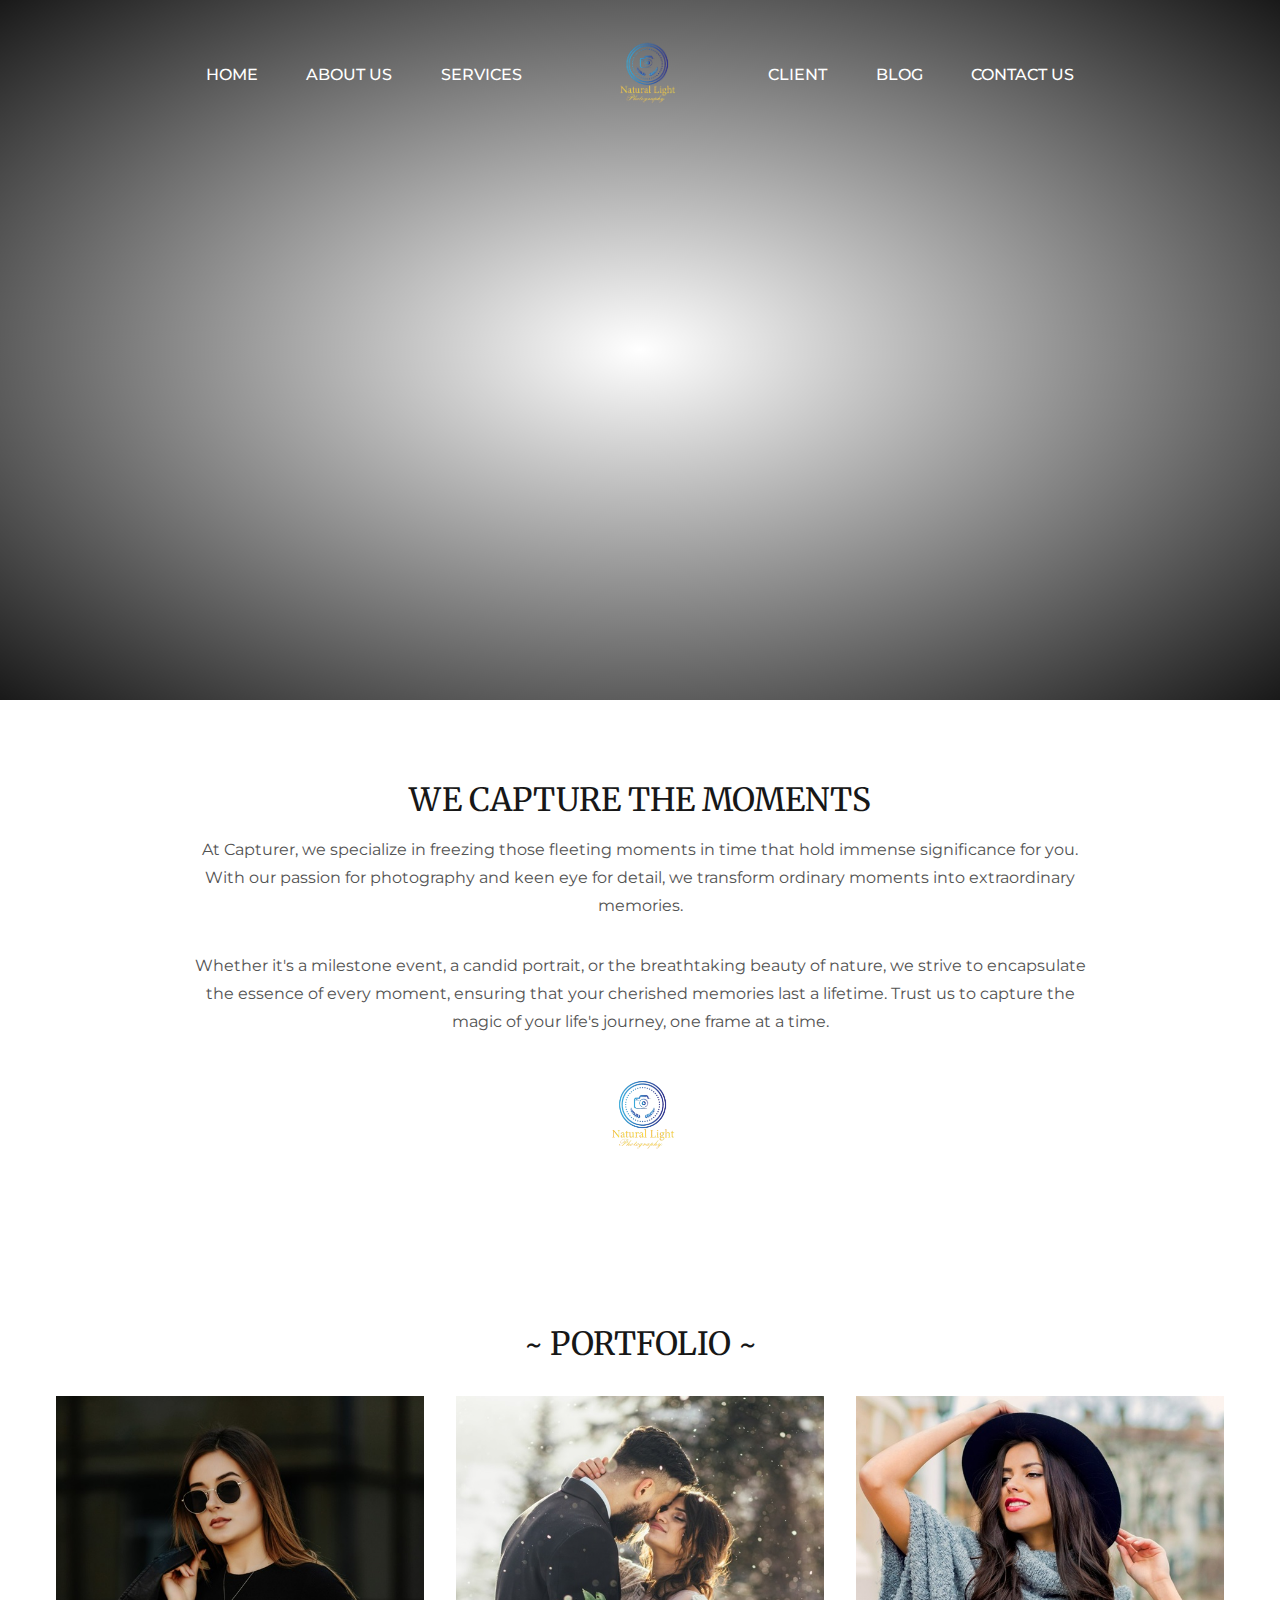
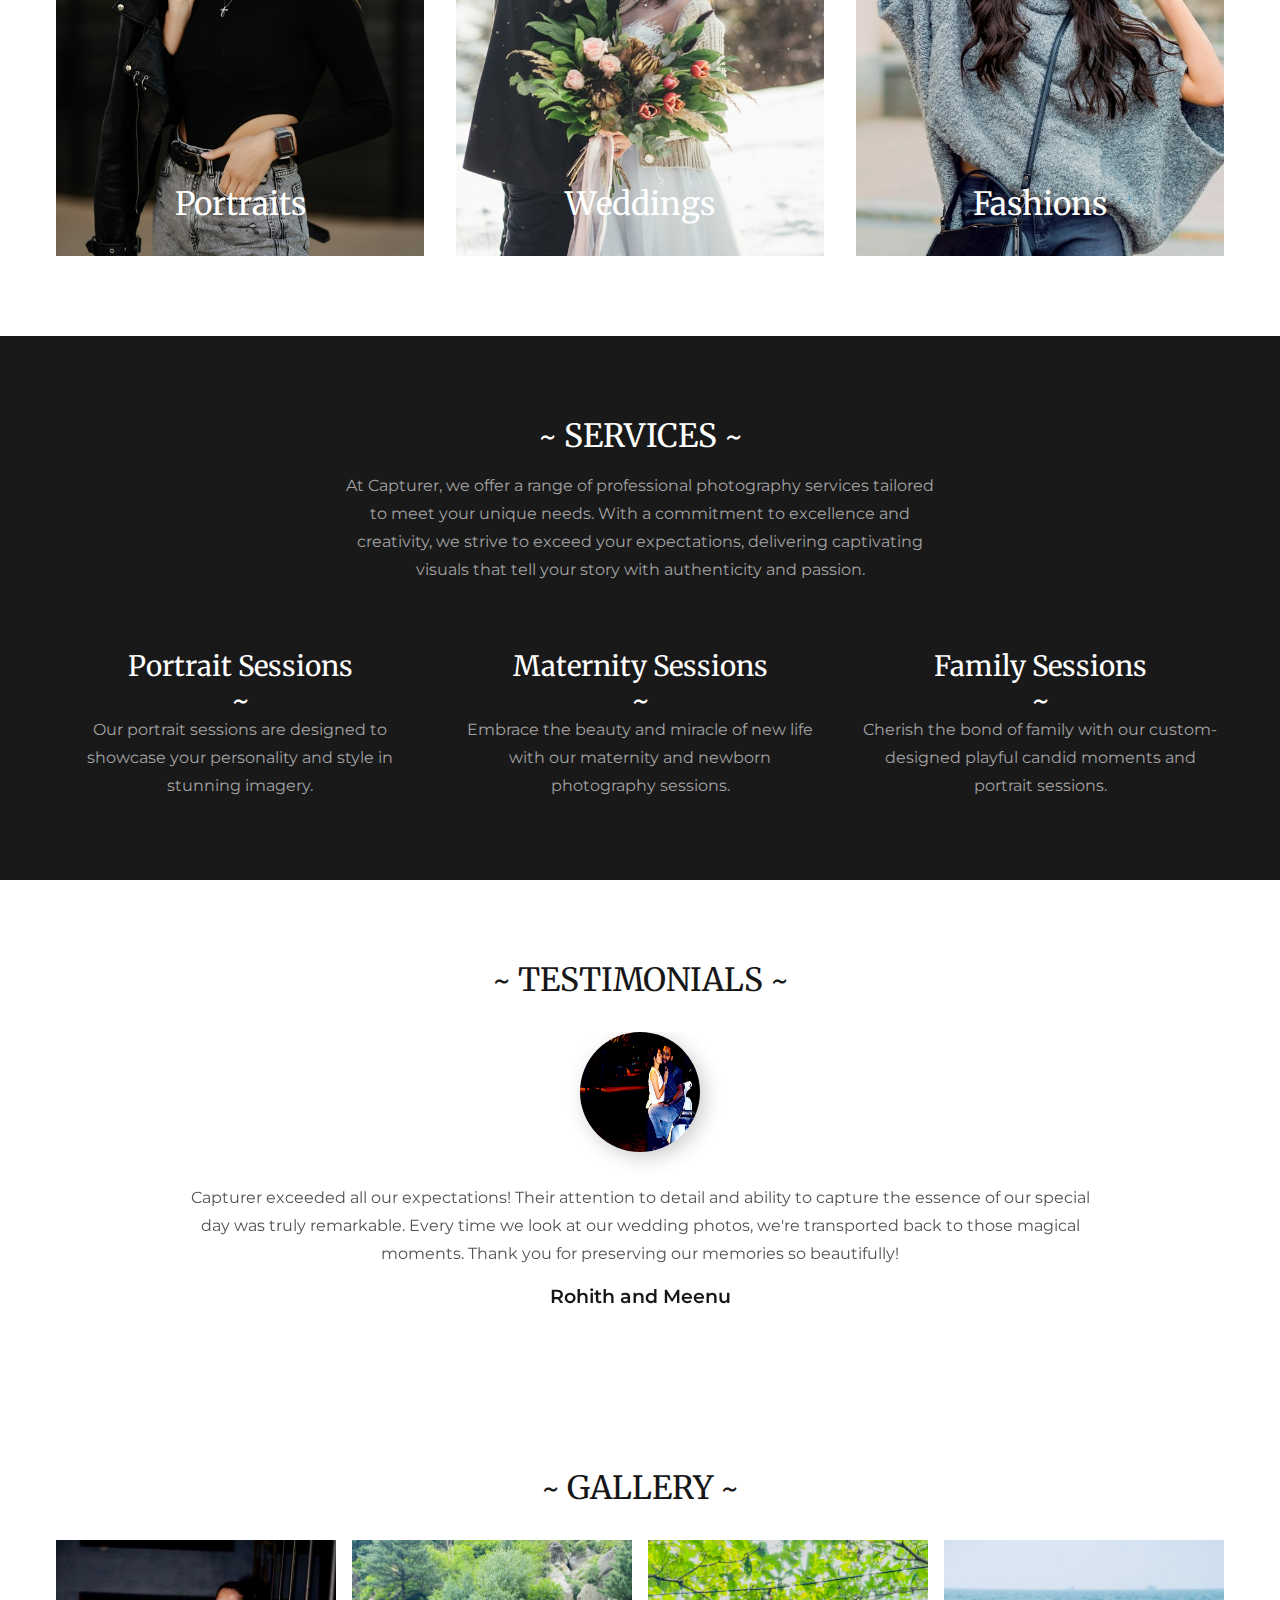
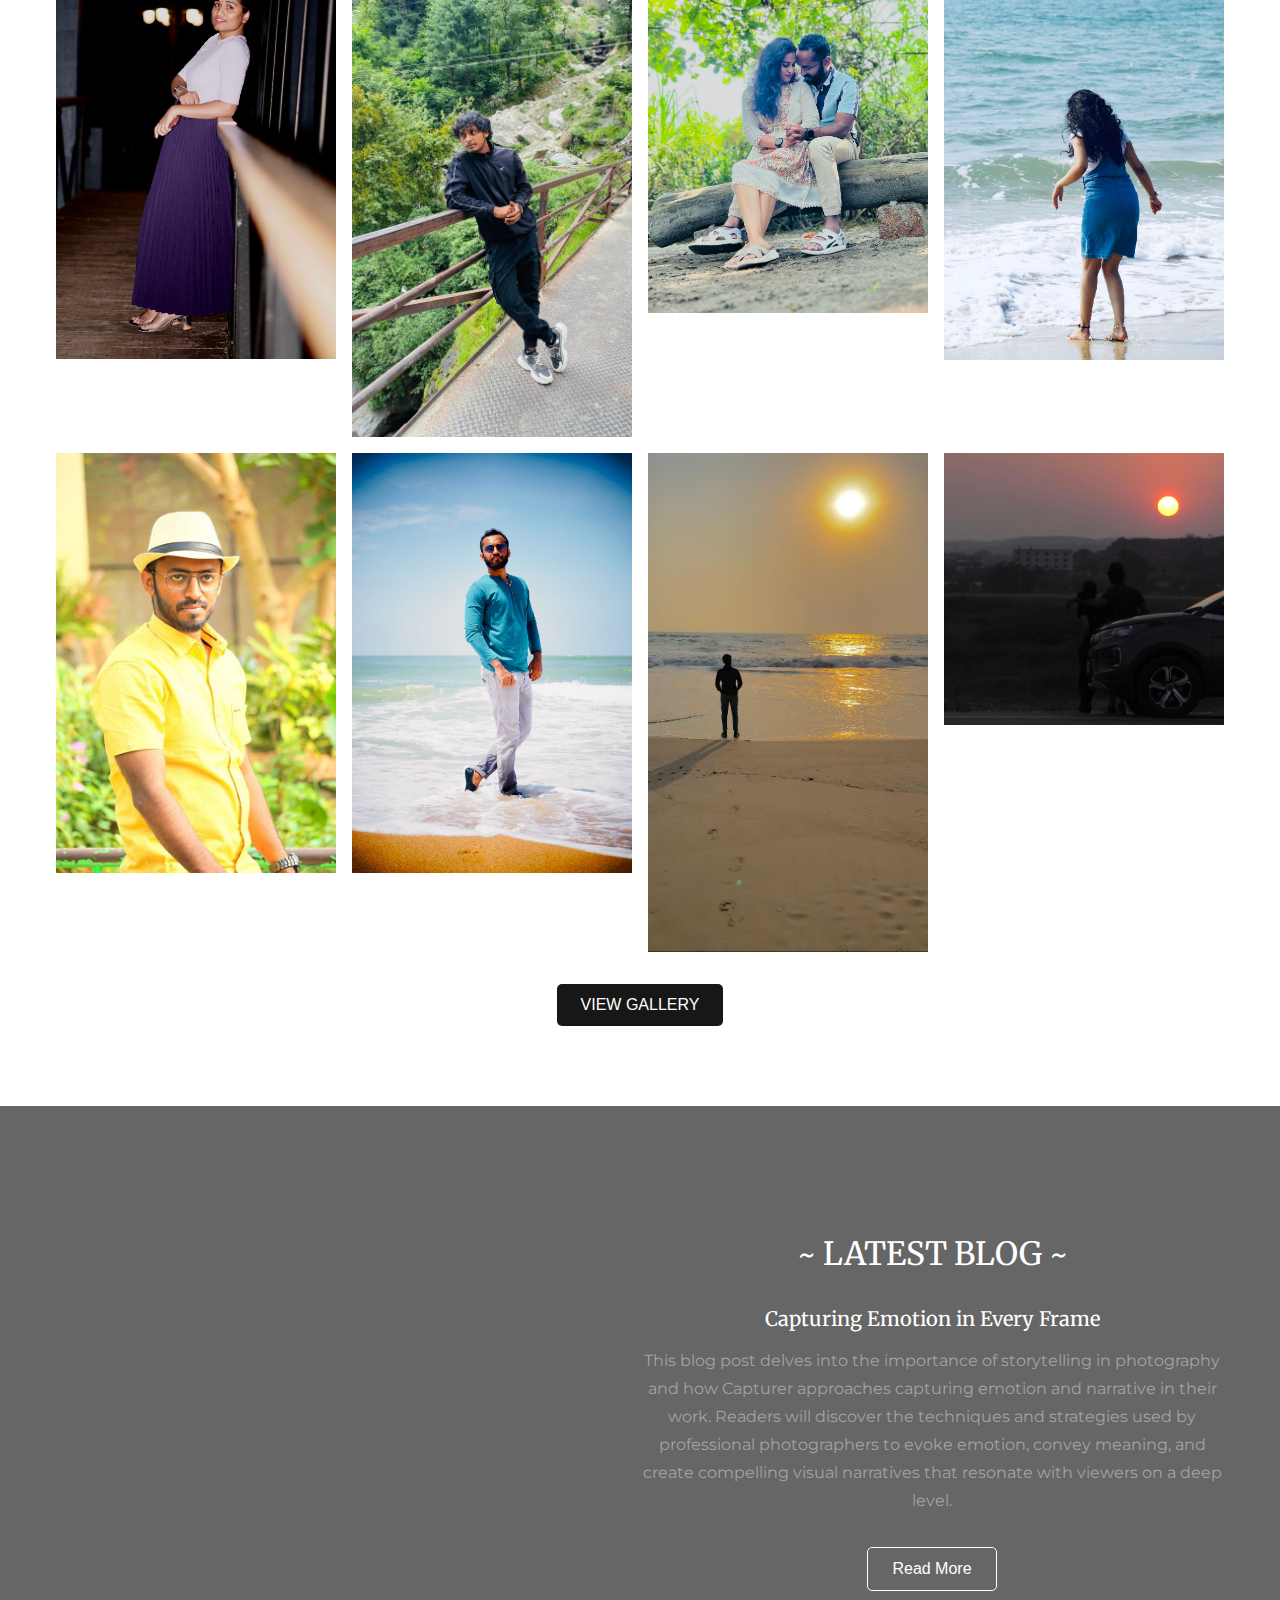
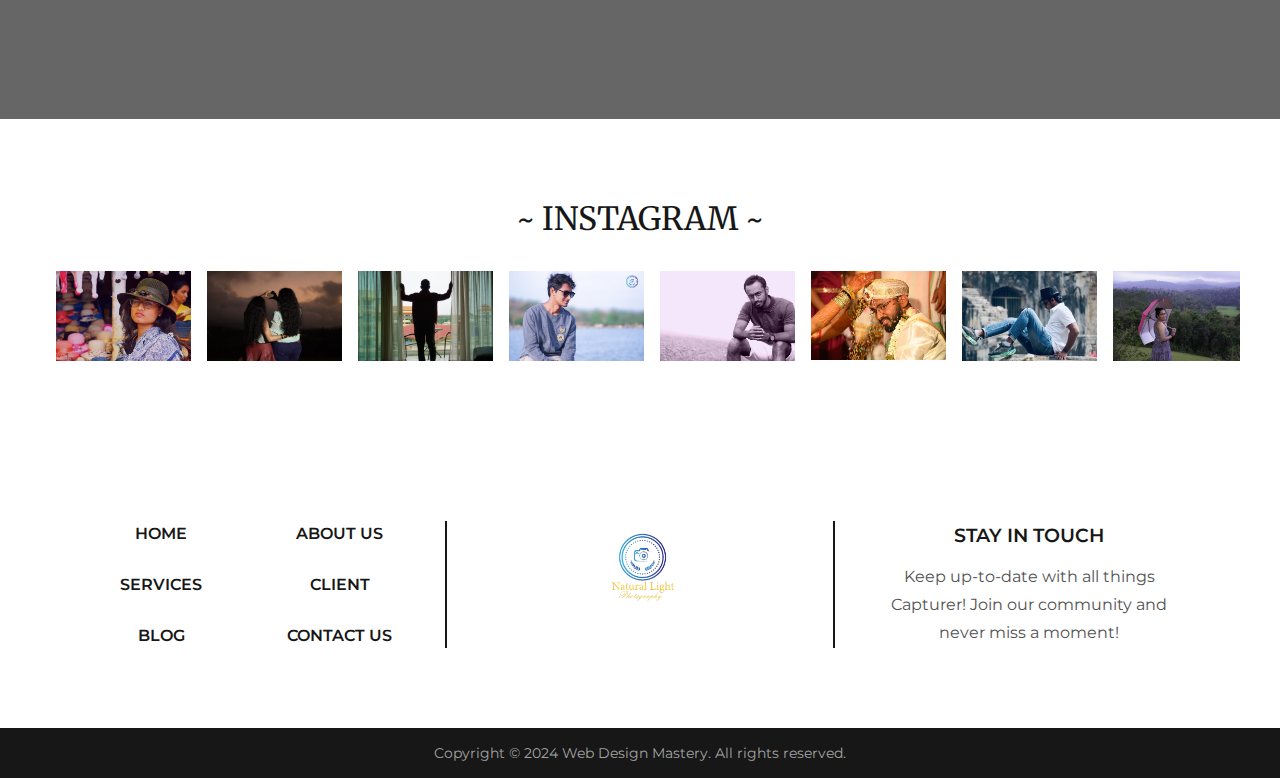
==== commit 8d02d635: "Update index.html" ====
--- a/index.html
+++ b/index.html
@@ -229,7 +229,7 @@
     <footer id="contact">
       <div class="section__container footer__container">
         <div class="footer__col">
-          <img src="assets/logo1.png" alt="logo" />
+          <img src="logo1.png" alt="logo" />
           <div class="footer__socials">
             <a href="#"><i class="ri-facebook-fill"></i></a>
             <a href="#"><i class="ri-instagram-line"></i></a>
--- a/style.css
+++ b/style.css
@@ -75,7 +75,7 @@
 .header {
   min-height: 600px;
   background-image: radial-gradient(rgba(255, 255, 255, 0), rgba(0, 0, 0, 0.9)),
-    url("assets/pho9.jpeg");
+    url("pho9.jpeg");
   background-position: center center;
   background-size: cover;
   background-repeat: no-repeat;
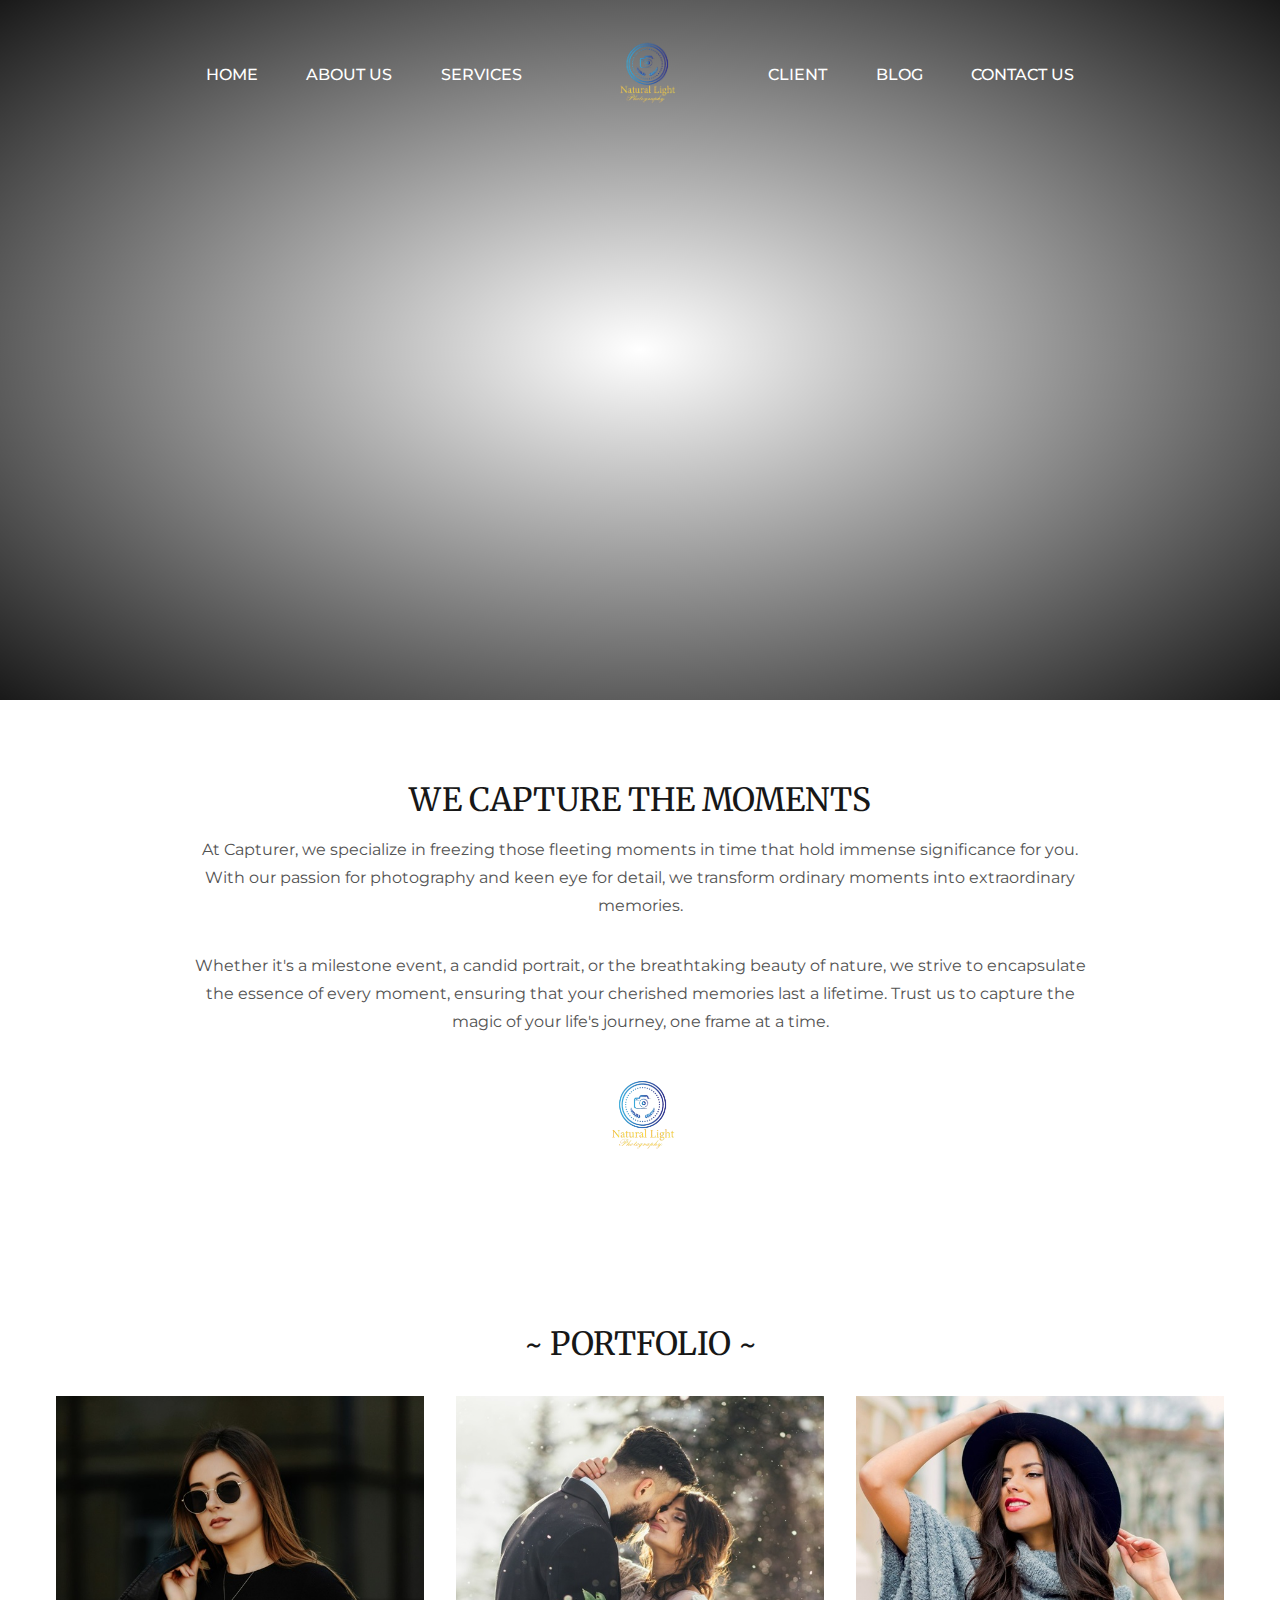
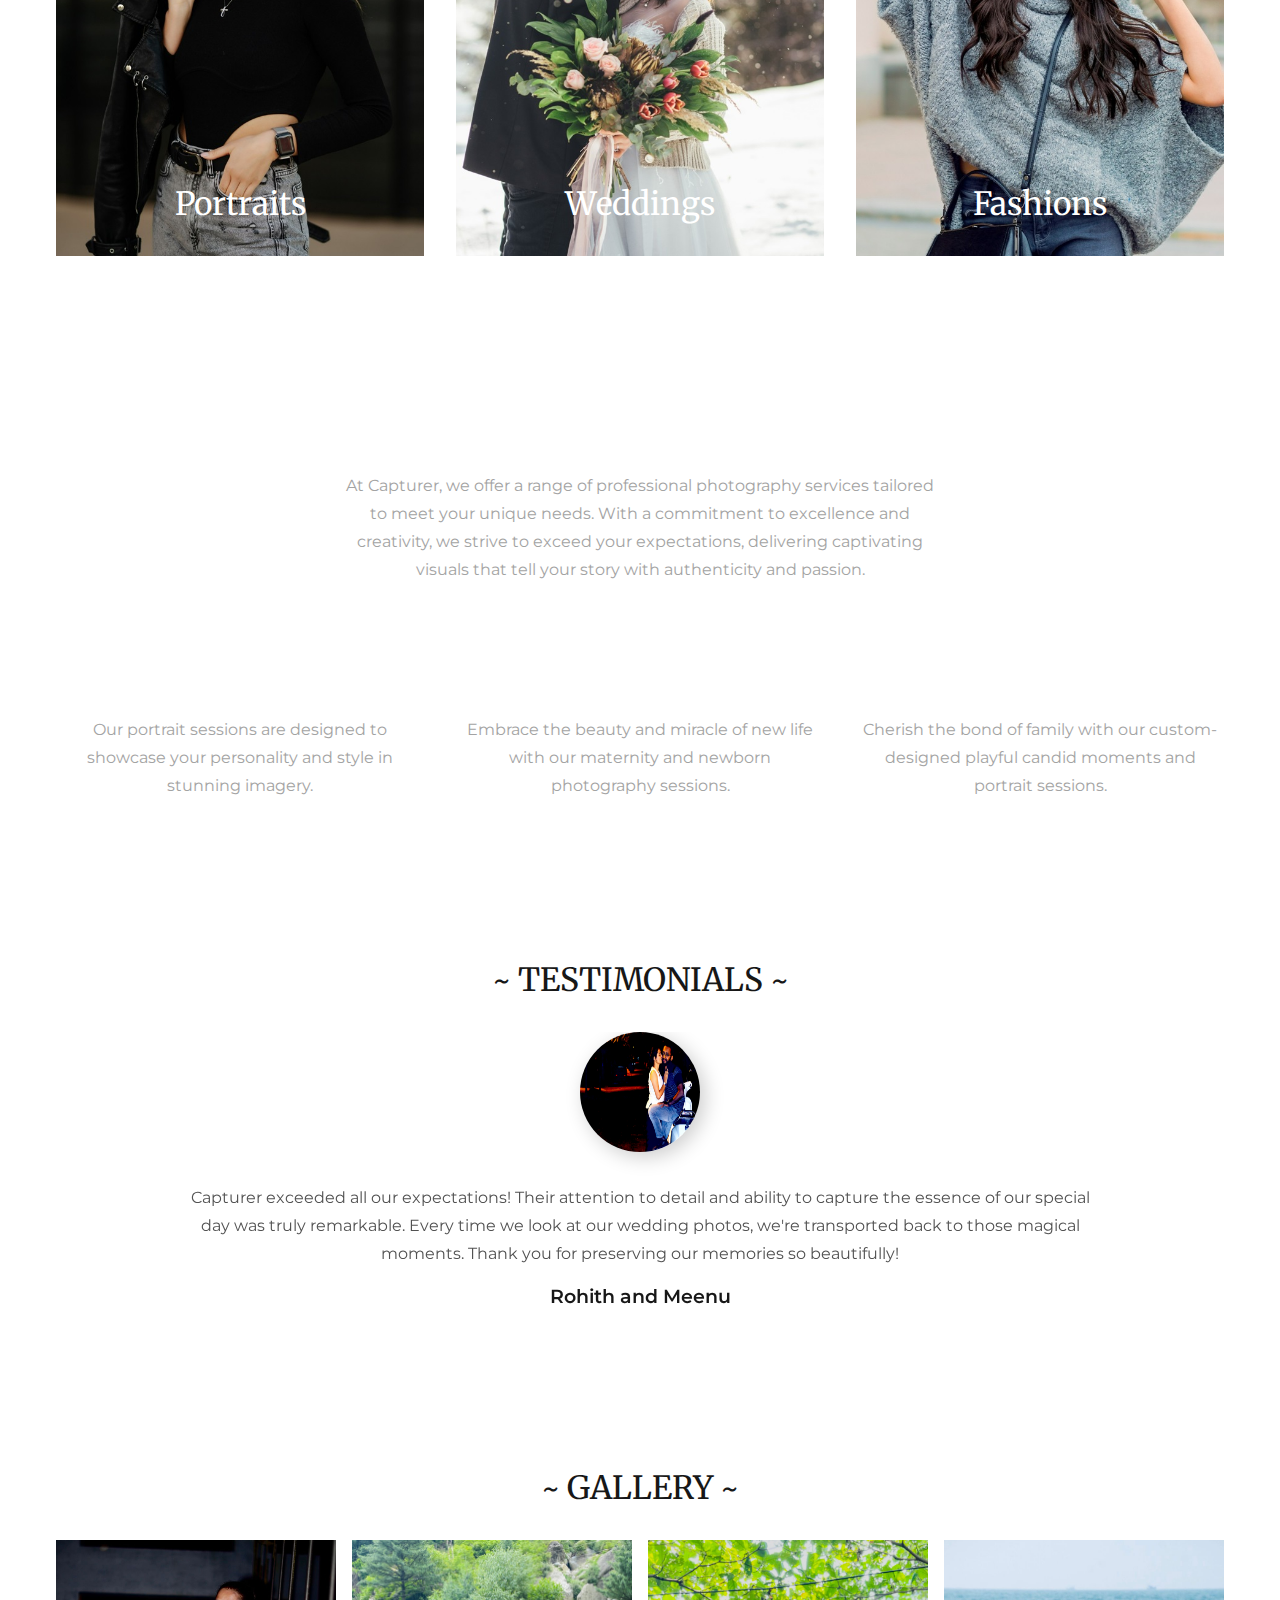
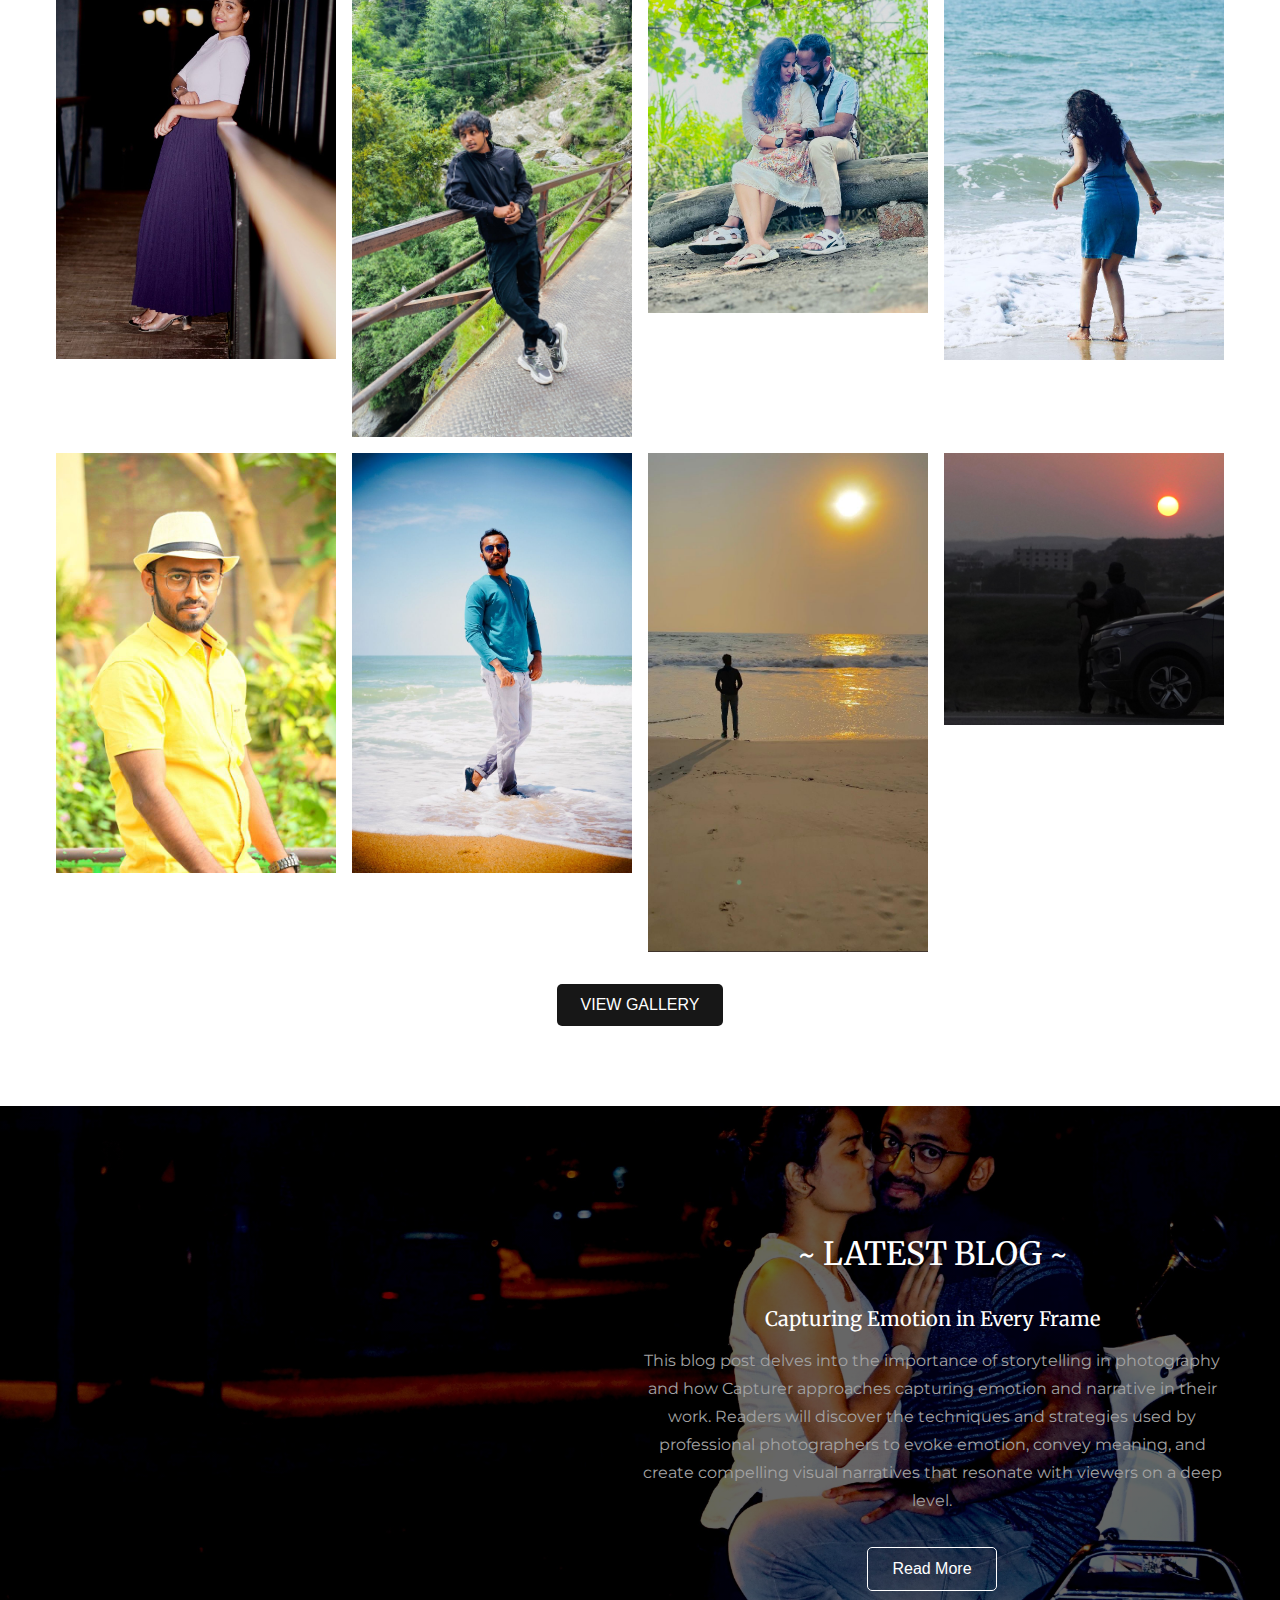
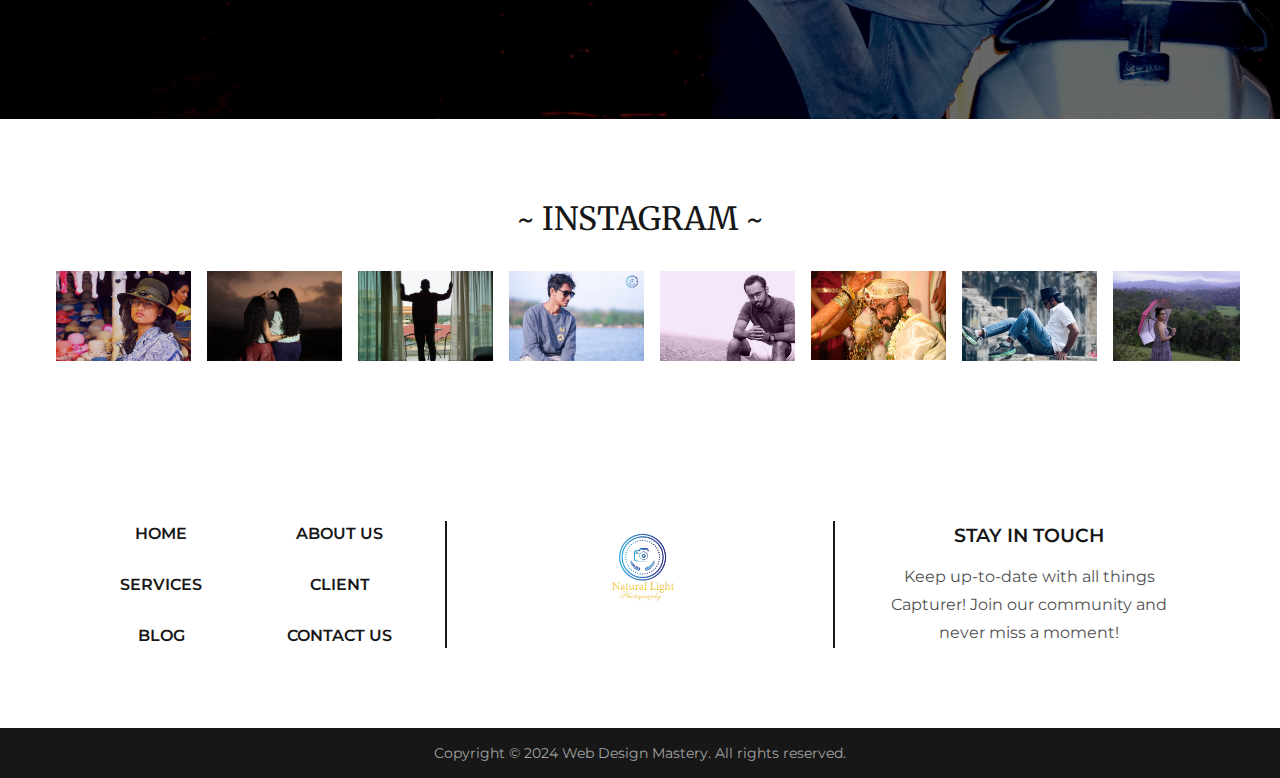
==== commit 8d800dca: "Update index.html" ====
--- a/index.html
+++ b/index.html
@@ -231,10 +231,10 @@
         <div class="footer__col">
           <img src="logo1.png" alt="logo" />
           <div class="footer__socials">
-            <a href="#"><i class="ri-facebook-fill"></i></a>
-            <a href="#"><i class="ri-instagram-line"></i></a>
+            <a href="https://www.facebook.com/profile.php?id=100008287146174"><i class="ri-facebook-fill"></i></a>
+            <a href="https://www.instagram.com/rohitnlp/"><i class="ri-instagram-line"></i></a>
             <a href="#"><i class="ri-twitter-fill"></i></a>
-            <a href="#"><i class="ri-youtube-fill"></i></a>
+            <a href="https://www.youtube.com/@rohithnlp7680"><i class="ri-youtube-fill"></i></a>
             <a href="#"><i class="ri-pinterest-line"></i></a>
           </div>
         </div>
--- a/style.css
+++ b/style.css
@@ -207,9 +207,10 @@
   opacity: 1;
 }
 
-.service {
-  background-image: linear-gradient(rgba(0, 0, 0, 0.9), rgba(0, 0, 0, 0.9)),
-    url("assets/service.jpg");
+.header {
+  min-height: 600px;
+  background-image: radial-gradient(rgba(255, 255, 255, 0), rgba(0, 0, 0, 0.9)),
+    url("phobg.jpeg");
   background-position: center center;
   background-size: cover;
   background-repeat: no-repeat;
@@ -322,7 +323,7 @@
 
 .blog {
   background-image: linear-gradient(rgba(0, 0, 0, 0.6), rgba(0, 0, 0, 0.6)),
-    url("assets/pho25.jpeg");
+    url("pho25.jpeg");
   background-size: cover;
   background-position: center center;
   background-repeat: no-repeat;
